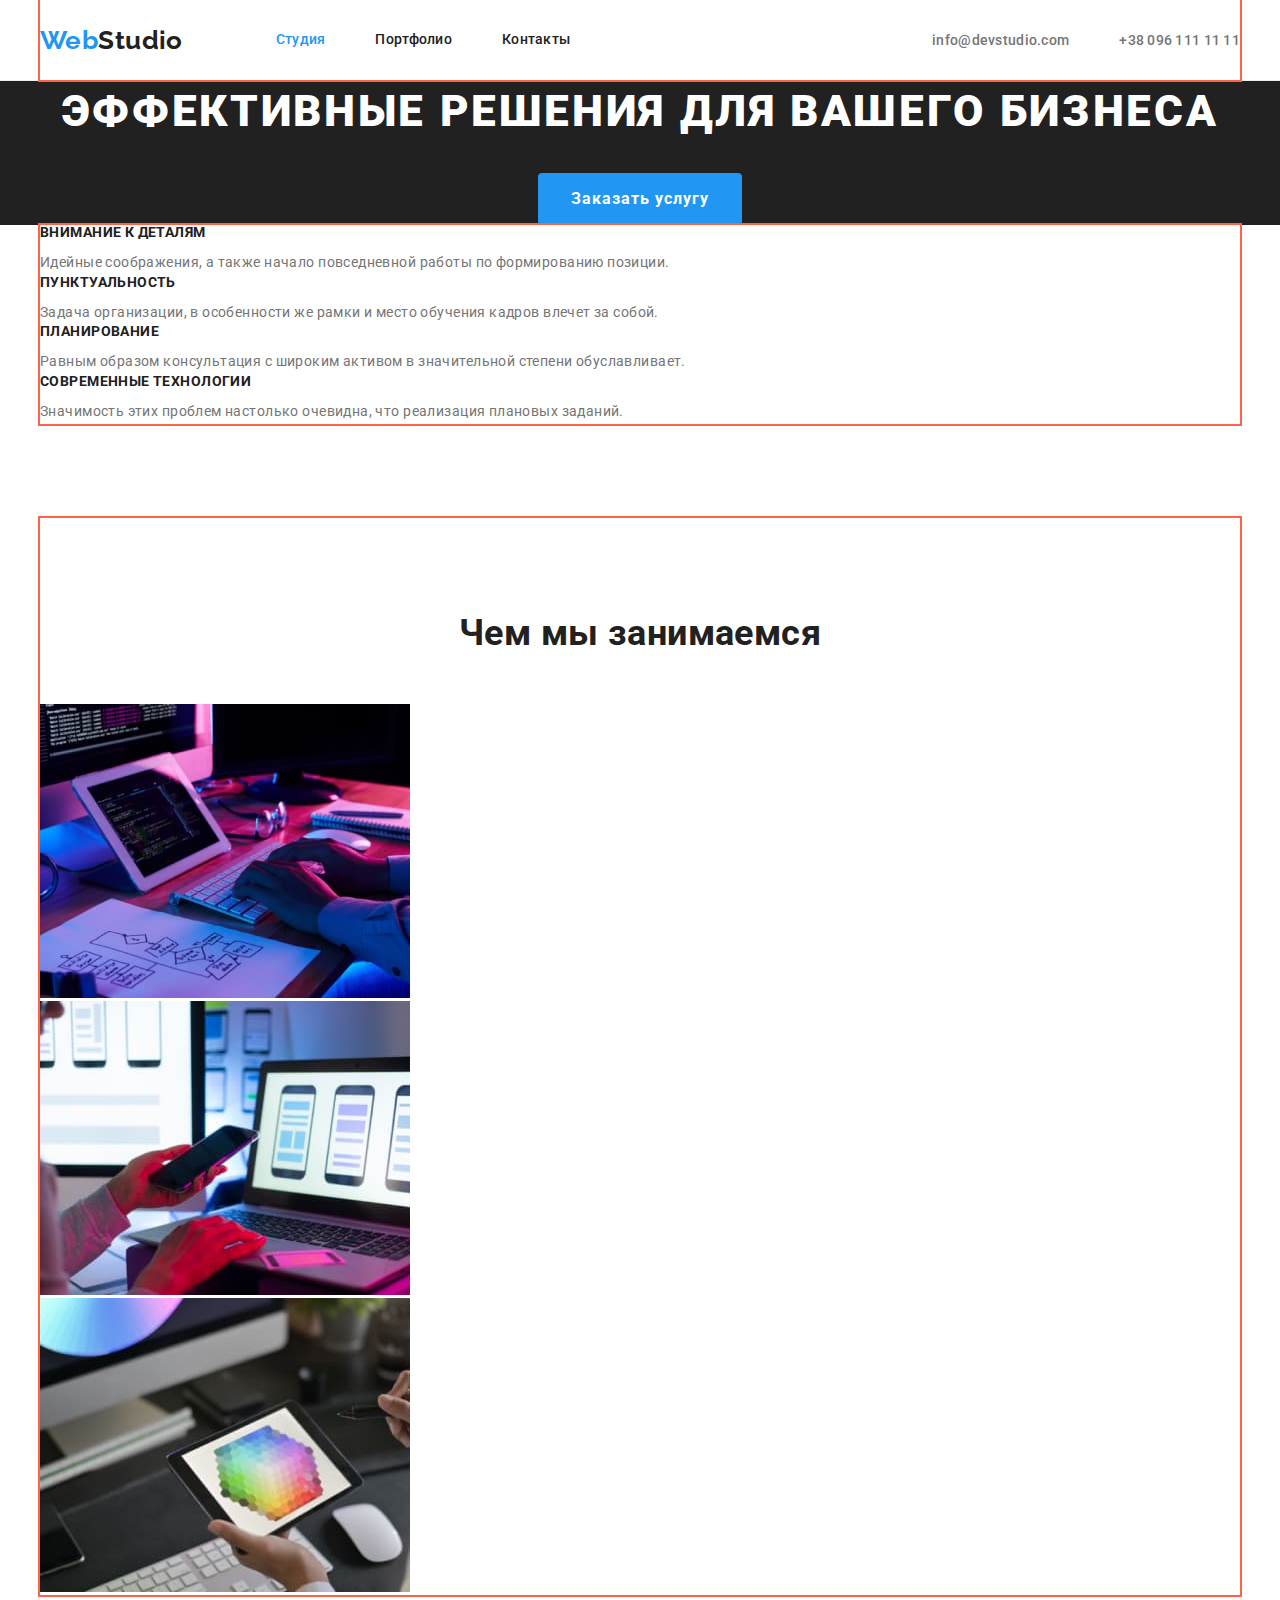
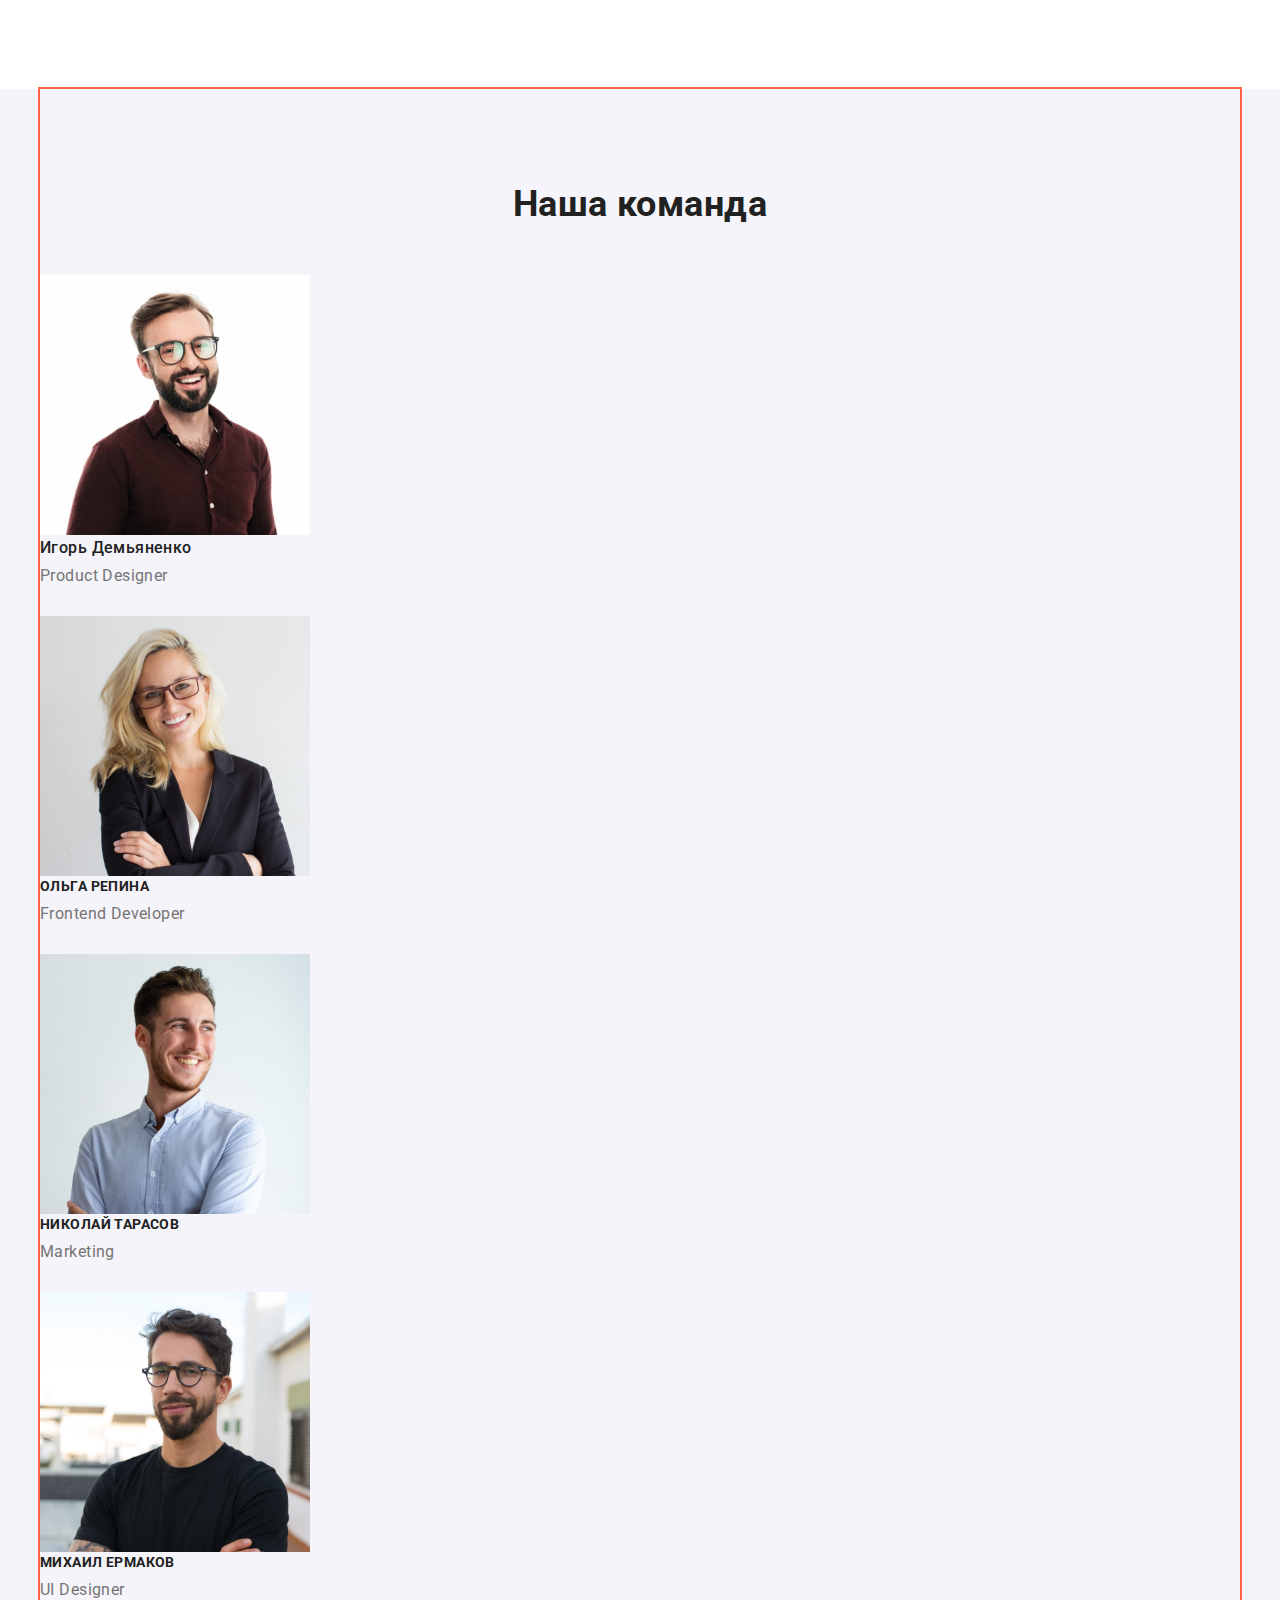
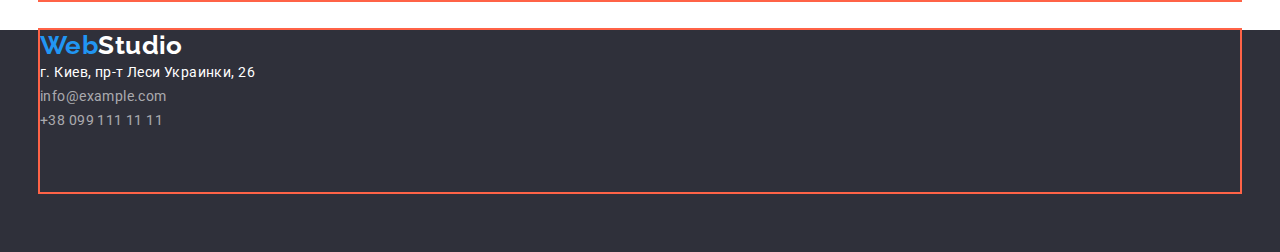
==== index.html @ ec19d3bb "доработка хедера" ====
<!DOCTYPE html>
<html lang="ru">
  <head>
    <meta charset="UTF-8" />
    <meta http-equiv="X-UA-Compatible" content="IE=edge" />
    <meta name="viewport" content="width=device-width, initial-scale=1.0" />
    <title>WebStudio</title>
    <link
      href="https://fonts.googleapis.com/css2?family=Raleway:wght@700&family=Roboto:wght@400;500;700;900&display=swap"
      rel="stylesheet"
    />
    <link
      rel="stylesheet"
      href="https://cdnjs.cloudflare.com/ajax/libs/modern-normalize/1.1.0/modern-normalize.min.css"
    />
    <link rel="stylesheet" href="./css/styless.css" />
  </head>
  <body>
    <header class="page-header">
      <div class="container main-nav">
        <nav>
          <a href="./index.html" class="logo link">Web<span class="logo-black">Studio</span> </a>
          <ul class="site-nav list">
            <li class="item"><a href="./index.html" class="link current">Студия</a></li>
            <li class="item"><a href="./portfolio.html" class="link">Портфолио</a></li>
            <li class="item"><a href="" class="link">Контакты</a></li>
          </ul>
        </nav>
        <ul class="auth-nav list main-address">
          <li class="item">
            <a href="mailto:https://info@devstudio.com" class="link">info@devstudio.com</a>
          </li>
          <li class="item"><a href="tel:+380961111111" class="link">+38 096 111 11 11</a></li>
        </ul>
      </div>
    </header>
    <main>
      <section class="section-hero">
        <h1 class="hero">Эффективные решения для вашего бизнеса</h1>
        <button type="button" class="button prymery">Заказать услугу</button>
      </section>
      <section class="section">
        <h2 class="section-tittlen">Наши преимущества</h2>
        <div class="container">
          <ul class="feature list">
            <li>
              <h3 class="tittle">Внимание к деталям</h3>
              <p class="text">
                Идейные соображения, а также начало повседневной работы по формированию позиции.
              </p>
            </li>
            <li>
              <h3 class="tittle">Пунктуальность</h3>
              <p class="text">
                Задача организации, в особенности же рамки и место обучения кадров влечет за собой.
              </p>
            </li>
            <li>
              <h3 class="tittle">Планирование</h3>
              <p class="text">
                Равным образом консультация с широким активом в значительной степени обуславливает.
              </p>
            </li>
            <li>
              <h3 class="tittle">Современные технологии</h3>
              <p class="text">
                Значимость этих проблем настолько очевидна, что реализация плановых заданий.
              </p>
            </li>
          </ul>
        </div>
      </section>
      <section class="section">
        <div class="container">
          <h2 class="section-tittle">Чем мы занимаемся</h2>

          <ul class="list">
            <li>
              <img src="./images/logo1.jpg" alt="разметка веб-страници" width="370" />
            </li>
            <li><img src="./images/logo2.jpg" alt="стилизация" width="370" /></li>
            <li><img src="./images/logo3.jpg" alt="дизайн" width="370" /></li>
          </ul>
        </div>
      </section>
      <section class="section-comand">
        <div class="container">
          <h2 class="section-tittle">Наша команда</h2>
          <ul class="feature list">
            <li>
              <img
                src="./images/prdes.jpg"
                alt="улыбающийся бородатый мужчина в очках"
                width="270"
              />
              <h3 class="tittle-command">Игорь Демьяненко</h3>
              <p class="text-studio">Product Designer</p>
            </li>
            <li>
              <img src="./images/frdev.jpg" alt="улыбающаяся девушка в очках" width="270" />
              <h3 class="tittle">Ольга Репина</h3>
              <p class="text-studio">Frontend Developer</p>
            </li>
            <li>
              <img src="./images/marc.jpg" alt="улыбающийся парень" width="270" />
              <h3 class="tittle">Николай Тарасов</h3>
              <p class="text-studio">Marketing</p>
            </li>
            <li>
              <img src="./images/ui.jpg" alt="улыбающийся парень в очках" width="270" />
              <h3 class="tittle">Михаил Ермаков</h3>
              <p class="text-studio">UI Designer</p>
            </li>
          </ul>
        </div>
      </section>
    </main>
    <footer class="footer">
      <div class="container">
        <a href="./index.html" class="logo link">Web<span class="logo-white">Studio</span> </a>
        <address>
          <ul class="footer list">
            <li class="address">г. Киев, пр-т Леси Украинки, 26</li>
            <li><a href="mailto:info@example.com" class="address-link">info@example.com</a></li>
            <li><a href="tel:+380961111111" class="address-link">+38 099 111 11 11</a></li>
          </ul>
        </address>
      </div>
    </footer>
  </body>
</html>
---- css/styless.css ----
:root {
  --prymery-text-color: #212121;
  --tittle-text-color: #757575;
  --accent-color: rgba(33, 150, 243, 1);
  --prymery-bgc: #ffffff;
  --accent-footer-bgc: #2f303a;
  --logo-color: #2196f3;
  --white-color: #ffffff;
  --black-color: #212121;
  --button-bgc: #f5f4fa;
  --footer-address-color: rgba(255, 255, 255, 0.6);
  --page-header-border-color: rgba(236, 236, 236, 1);
}

body {
  background-color: var(--prymery-bgc);
  color: var(--tittle-text-color);

  font-family: Roboto, sans-serif;
  letter-spacing: 0.03em;
  font-size: 14px;
}

/* СПИСКИ */
.list {
  padding: 0;
  margin: 0;
  list-style: none;
}

/* heder */

.page-header {
border-bottom-width: 1px;
border-bottom-style: solid;
border-bottom-color: var(--page-header-border-color);
}

.main-nav,
nav,
.main-address {
  display: flex;
  align-items: center;
}

/* LOGO */

.logo {
  color: var(--logo-color);

  font-family: Raleway, sans-serif;
  font-weight: 700;
  font-size: 26px;
  line-height: 1.19;
}
.logo.link:hover .link {
  text-decoration: none;
}



.logo-white {
  color: var(--white-color);
}
.logo-black {
  color: var(--black-color);
}


/* SITE-NAV */

.site-nav {
  display: flex;
  margin-left: 93px;
}

.site-nav .item:not(:last-child){
  margin-right: 50px;
}

.site-nav .link {
  display: block;
  padding-top: 32px;
  padding-bottom: 32px;

  color: var(--prymery-text-color);

  font-weight: 500;
  line-height: 1.14;
  letter-spacing: 0.02em;
}
.site-nav .link:hover,
.site-nav .link:focus {
  color: var(--accent-color);
}
.site-nav .link.current {
  color: var(--accent-color);
}
/* AUTH-NAV */

.auth-nav {
  display: flex;
  margin-left: auto;
}

.auth-nav .item + .item {
  margin-left: 50px;
}

.auth-nav .link {
  display: block;
  padding-top: 32px;
  padding-bottom: 32px;
  color: var(--tittle-text-color);

  font-weight: 500;
  font-style: normal;
  line-height: 16px;
  letter-spacing: 0.02em;
}
.auth-nav .link:hover,
.auth-nav .link:focus {
  color: var(--accent-color);
}

.container {
  margin-left: auto;
  margin-right: auto;
  width: 1200px;
outline: 2px solid tomato;
}

.link {

  text-decoration: none;
  font-style: normal;
}
/* SECTION-HERO*/

.section-hero {
  background-color: var(--black-color);
  text-align: center;
}
.hero {
    margin-top: 0;
    margin-bottom: 30px;
  color: var(--white-color);

  font-weight: 900;
  font-size: 44px;
  line-height: 1.4;
  letter-spacing: 0.06em;
  text-transform: uppercase;
}
/* SECTION*/

.section {
  padding-bottom: 94px;
  padding-bottom: 94px;
}

.section-tittle {
  margin-top: 0;
  margin-bottom: 50px;
  padding-top: 94px;

  color: var(--prymery-text-color);

  font-weight: 700;
  font-size: 36px;
  line-height: 1.17;
  text-align: center;
}
.section-tittlen {
  display: none;
}

.section-comand {
background: #F5F4FA;
}


.feature .tittle {
  color: var(--prymery-text-color);
}
.tittle {
  margin-top: 0;
  margin-bottom: 10px;

  font-weight: 700;
  font-size: 14px;
  line-height: 1.14;
  text-transform: uppercase;
}

.tittle-command {
  margin-top: 0;
  margin-bottom: 10px;

  color: var(--prymery-text-color);

  font-weight: 500;
  font-size: 16px;
  line-height: 1.18;
}
.tittle-portfol {
  margin-top: 0;
  margin-bottom: 4px;

  color: var(--prymery-text-color);

  font-weight: 700;
  font-size: 18px;
  line-height: 2;
  letter-spacing: 0.06em; 
}

.text {
  margin-top: 0;
  margin-bottom: 0;

  line-height: 1.7;
}

.text-studio {
  margin-top: 0;
  margin-bottom: 30px;

  color: var(--tittle-text-color);
  font-size: 16px;
  line-height: 1.18;
}

.text-portfol {
  margin-top: 0;
  margin-bottom: 20px;

  color: var(--tittle-text-color);

  font-weight: 400;
  font-size: 16px;
  line-height: 1.9;
}

/* ФУТЕР */

.footer {
  padding-top: 0px;
  padding-bottom: 60px;

  background-color: var(--accent-footer-bgc);
}


.address {
  color: var(--white-color);

  line-height: 1.7;
  letter-spacing: 0.03em;
  font-style: normal;
}
.address-link {
  color: rgba(255, 255, 255, 0.6);

  font-style: normal;
  font-size: 14px;
  line-height: 1.7;
  letter-spacing: 0.03em;
}

a {
  text-decoration: none;
}

.list .link:hover,
.list .link:focus {
  color: var(--accent-color);
}

/* Button */

.button {
  display: inline-block;
  border: 1px solid transparent;
  border-radius: 4px;

  color: var(--black-color);
  background-color: var(--button-bgc);

  cursor: pointer;

  font-family: inherit;
}

.button.prymery {
  padding: 10px 32px;
  min-width: 200px;

  color: var(--white-color);
  background-color: var(--accent-color);

  font-weight: 700;
  font-size: 16px;
  line-height: 1.9;
  letter-spacing: 0.06em;
  text-align: center;
}

.button.secondary {
  padding: 6px 22px;

  font-weight: 500;
  font-size: 16px;
  line-height: 1.6;
  text-align: center;
}

.button.secondary:hover,
.button.secondary:focus {
  color: var(--white-color);
  background-color: var(--accent-color);
}

.button.secondary.one {
  min-width: 73px;
  
}
.button.secondary.two {
  min-width: 128px;
}
.button.secondary.three {
  min-width: 145px;
}
.button.secondary.four {
  min-width: 103px;
}
.button.secondary.five {
  min-width: 130px;
}
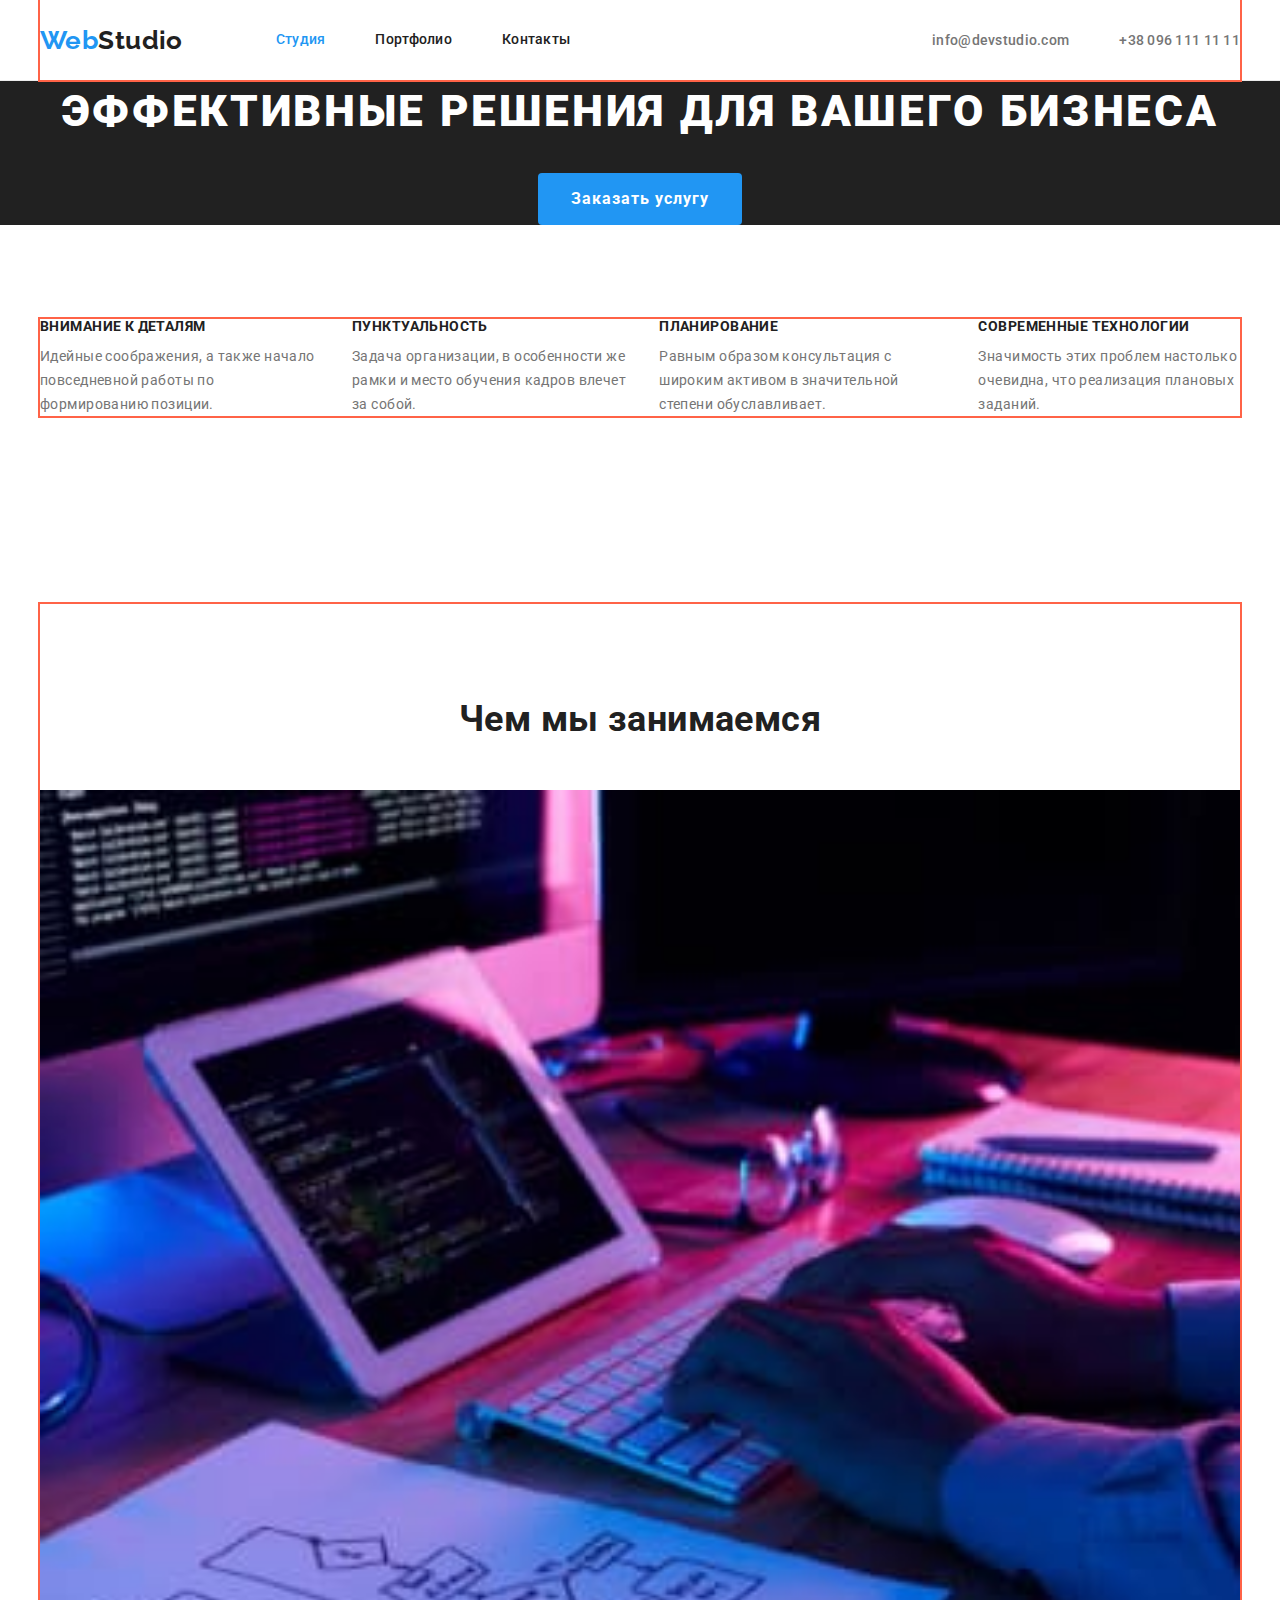
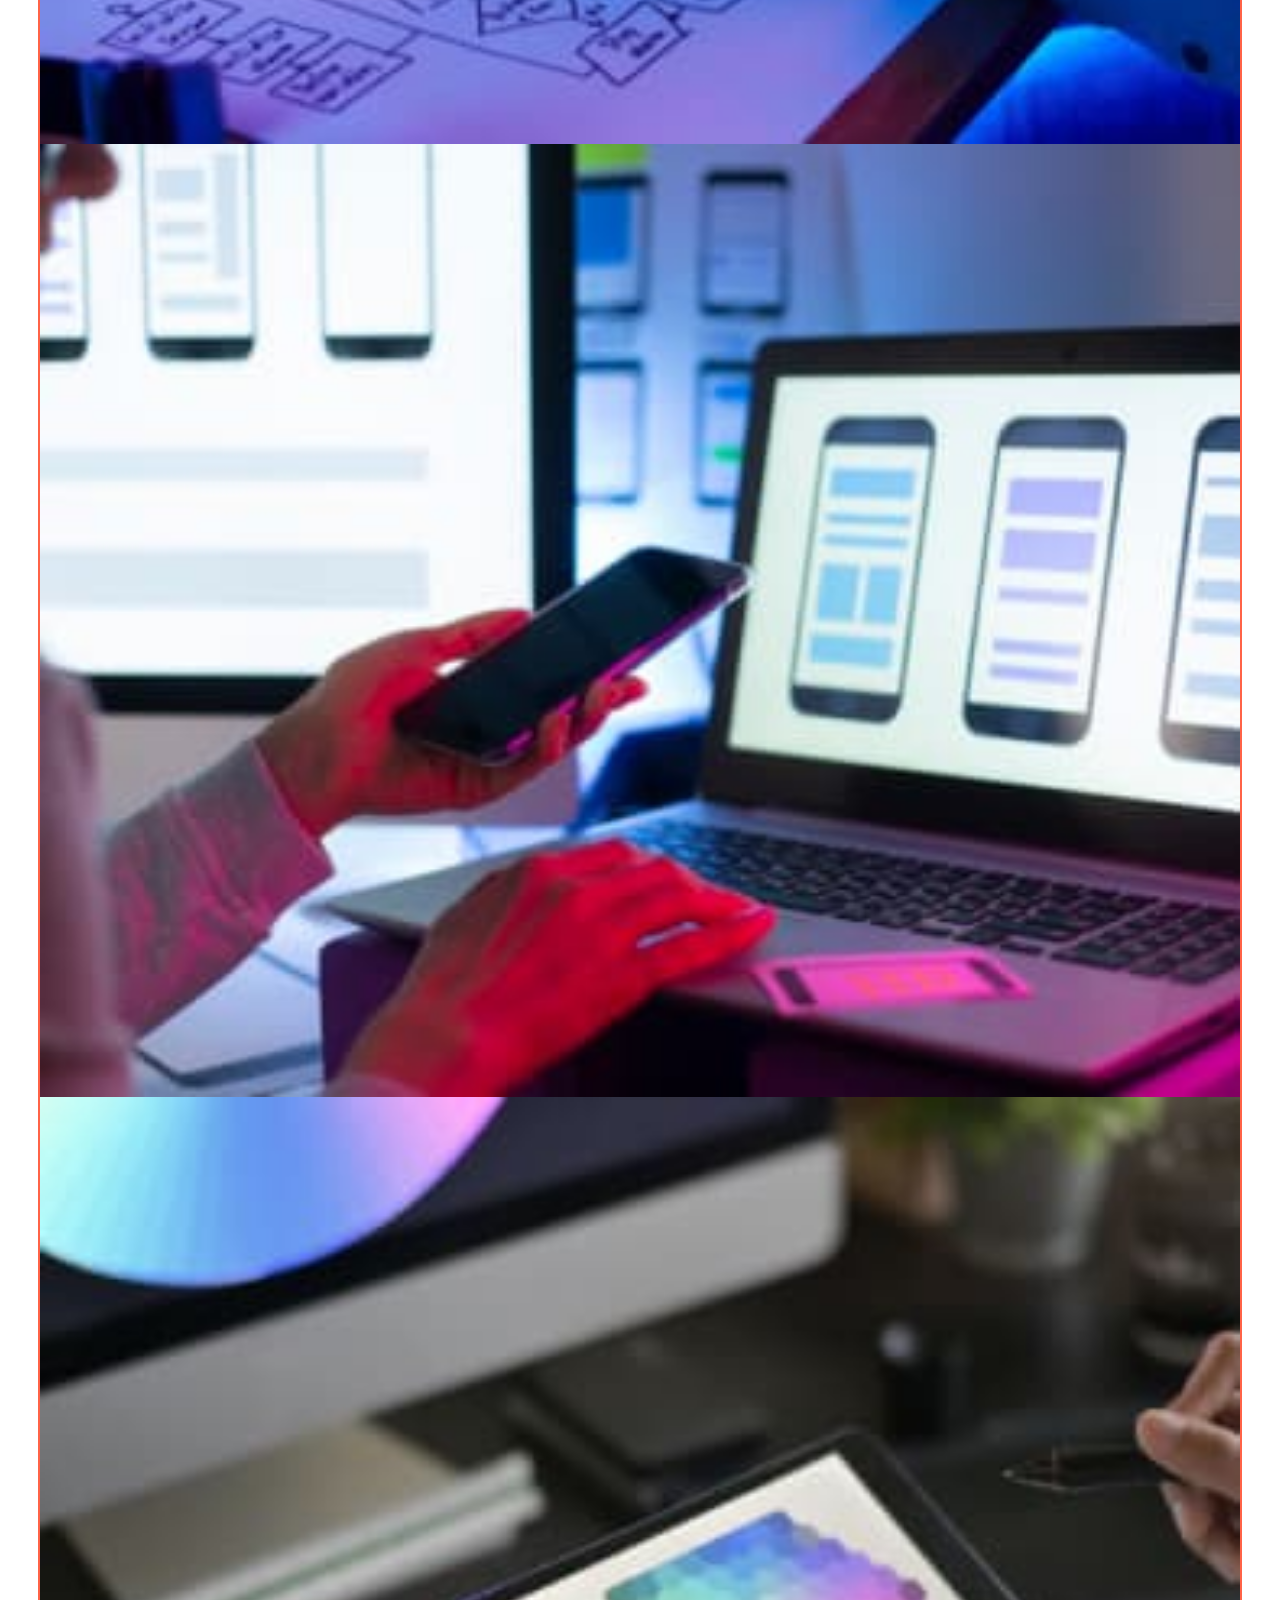
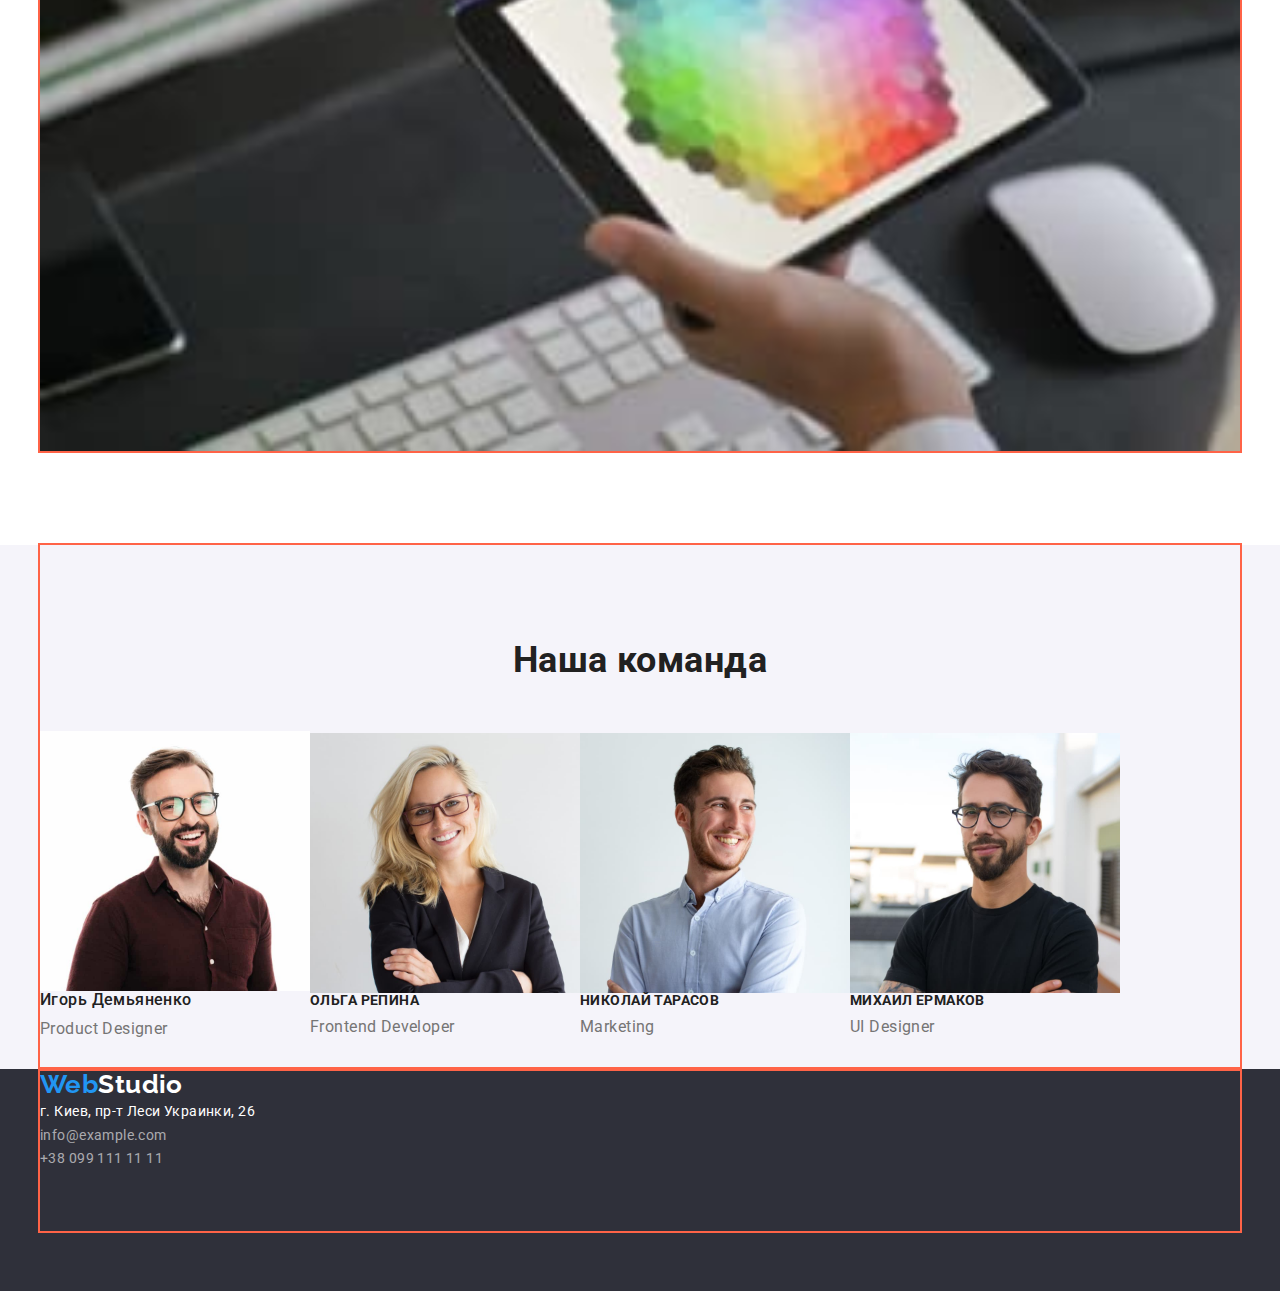
==== commit df9cacd9: "начинает добавлять сетку элементов на флексбоксах" ====
--- a/index.html
+++ b/index.html
@@ -43,25 +43,25 @@
         <h2 class="section-tittlen">Наши преимущества</h2>
         <div class="container">
           <ul class="feature list">
-            <li>
+            <li class="item">
               <h3 class="tittle">Внимание к деталям</h3>
               <p class="text">
                 Идейные соображения, а также начало повседневной работы по формированию позиции.
               </p>
             </li>
-            <li>
+            <li class="item">
               <h3 class="tittle">Пунктуальность</h3>
               <p class="text">
                 Задача организации, в особенности же рамки и место обучения кадров влечет за собой.
               </p>
             </li>
-            <li>
+            <li class="item">
               <h3 class="tittle">Планирование</h3>
               <p class="text">
                 Равным образом консультация с широким активом в значительной степени обуславливает.
               </p>
             </li>
-            <li>
+            <li class="item">
               <h3 class="tittle">Современные технологии</h3>
               <p class="text">
                 Значимость этих проблем настолько очевидна, что реализация плановых заданий.
--- a/css/styless.css
+++ b/css/styless.css
@@ -10,6 +10,7 @@
   --button-bgc: #f5f4fa;
   --footer-address-color: rgba(255, 255, 255, 0.6);
   --page-header-border-color: rgba(236, 236, 236, 1);
+  --examples-item-gap: 30px;
 }
 
 body {
@@ -74,7 +75,7 @@
   margin-left: 93px;
 }
 
-.site-nav .item:not(:last-child){
+.site-nav > .item:not(:last-child){
   margin-right: 50px;
 }
 
@@ -123,6 +124,8 @@
   color: var(--accent-color);
 }
 
+/* CONTAINER */
+
 .container {
   margin-left: auto;
   margin-right: auto;
@@ -156,7 +159,7 @@
 
 .section {
   padding-bottom: 94px;
-  padding-bottom: 94px;
+  padding-top: 94px;
 }
 
 .section-tittle {
@@ -174,7 +177,13 @@
 .section-tittlen {
   display: none;
 }
-
+.feature {
+  display: flex;
+  align-items: center;
+}
+.feature .item + .item {
+margin-left: 30px;
+}
 .section-comand {
 background: #F5F4FA;
 }
@@ -240,6 +249,40 @@
   font-weight: 400;
   font-size: 16px;
   line-height: 1.9;
+}
+.portfol {
+  display: flex;
+  align-items: center;
+  justify-content: center;
+  margin-left: auto;
+  margin-right: auto;
+  margin-bottom: 50px;
+  background-color: tomato;
+}
+.portfol .button + .button {
+  margin-left: 8px;
+}
+
+/* examples portfolio */
+
+.examples {
+  display: flex;
+  flex-wrap: wrap;
+  margin-left: calc(-1 * var(--examples-item-gap));
+  margin-top: calc(-1 * var(--examples-item-gap));
+}
+.examples > .items {
+  flex-basis: calc(100% / 3 - var(--examples-item-gap));
+  width: 370px;
+  margin-top: var(--examples-item-gap);
+  margin-left: var(--examples-item-gap);
+  outline: 1px solid tomato ;
+}
+
+img {
+  display: block;
+  min-width: 100%;
+  height: auto;
 }
 
 /* ФУТЕР */
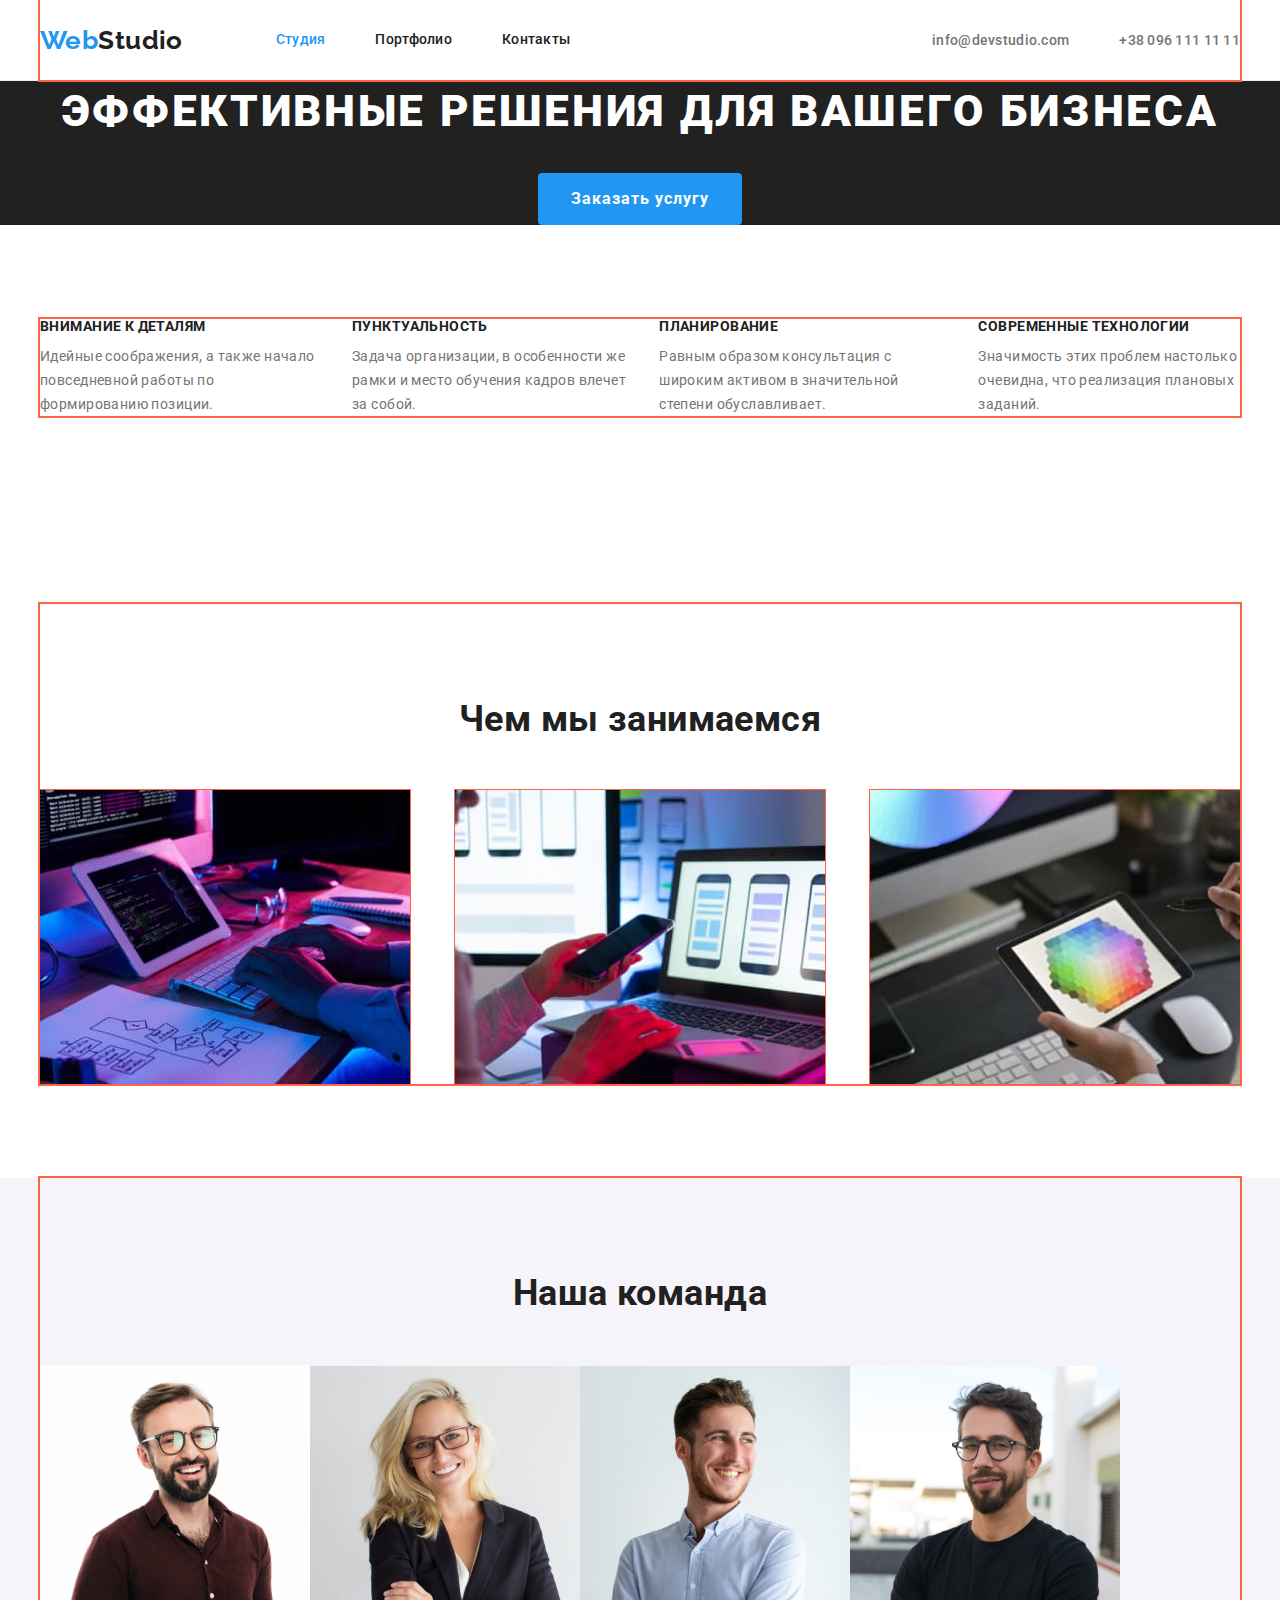
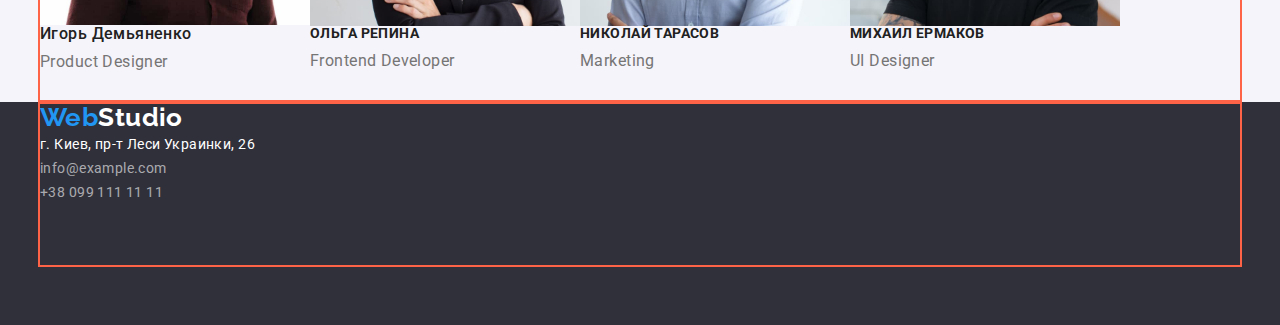
==== commit 0a040ff6: "добавляет сетку карточек на портфолио и секцию картинок на студио" ====
--- a/index.html
+++ b/index.html
@@ -74,12 +74,12 @@
         <div class="container">
           <h2 class="section-tittle">Чем мы занимаемся</h2>
 
-          <ul class="list">
-            <li>
+          <ul class="studio list">
+            <li class="items">
               <img src="./images/logo1.jpg" alt="разметка веб-страници" width="370" />
             </li>
-            <li><img src="./images/logo2.jpg" alt="стилизация" width="370" /></li>
-            <li><img src="./images/logo3.jpg" alt="дизайн" width="370" /></li>
+            <li class="items"><img src="./images/logo2.jpg" alt="стилизация" width="370" /></li>
+            <li class="items"><img src="./images/logo3.jpg" alt="дизайн" width="370" /></li>
           </ul>
         </div>
       </section>
--- a/css/styless.css
+++ b/css/styless.css
@@ -10,7 +10,8 @@
   --button-bgc: #f5f4fa;
   --footer-address-color: rgba(255, 255, 255, 0.6);
   --page-header-border-color: rgba(236, 236, 236, 1);
-  --examples-item-gap: 30px;
+  --examples-items-gap: 30px;
+  --border-card-content: rgba(238, 238, 238, 1);
 }
 
 body {
@@ -202,6 +203,22 @@
   text-transform: uppercase;
 }
 
+.studio {
+  display: flex;
+ flex-wrap: wrap;
+ justify-content: space-between;
+}
+.studio > .items {
+  flex-basis: calc(100% / 3 - var(--examples-items-gap));
+ 
+  
+  width: 370px;
+  outline: 1px solid tomato;
+}
+.studio > .items + .items {
+  margin-left: var(--examples-items-gap);
+}
+
 .tittle-command {
   margin-top: 0;
   margin-bottom: 10px;
@@ -242,7 +259,6 @@
 
 .text-portfol {
   margin-top: 0;
-  margin-bottom: 20px;
 
   color: var(--tittle-text-color);
 
@@ -257,7 +273,7 @@
   margin-left: auto;
   margin-right: auto;
   margin-bottom: 50px;
-  background-color: tomato;
+  
 }
 .portfol .button + .button {
   margin-left: 8px;
@@ -268,16 +284,25 @@
 .examples {
   display: flex;
   flex-wrap: wrap;
-  margin-left: calc(-1 * var(--examples-item-gap));
-  margin-top: calc(-1 * var(--examples-item-gap));
+  margin-left: calc(-1 * var(--examples-items-gap));
+  margin-top: calc(-1 * var(--examples-items-gap));
 }
 .examples > .items {
-  flex-basis: calc(100% / 3 - var(--examples-item-gap));
+  flex-basis: calc(100% / 3 - var(--examples-items-gap));
   width: 370px;
-  margin-top: var(--examples-item-gap);
-  margin-left: var(--examples-item-gap);
-  outline: 1px solid tomato ;
-}
+  margin-top: var(--examples-items-gap);
+  margin-left: var(--examples-items-gap);
+  
+}
+
+.card-content {
+  padding-top: 20px;
+  padding-bottom: 20px;
+  padding-left: 24px;
+  padding-right: 24px;
+border: 1px solid var(--border-card-content);
+}
+
 
 img {
   display: block;
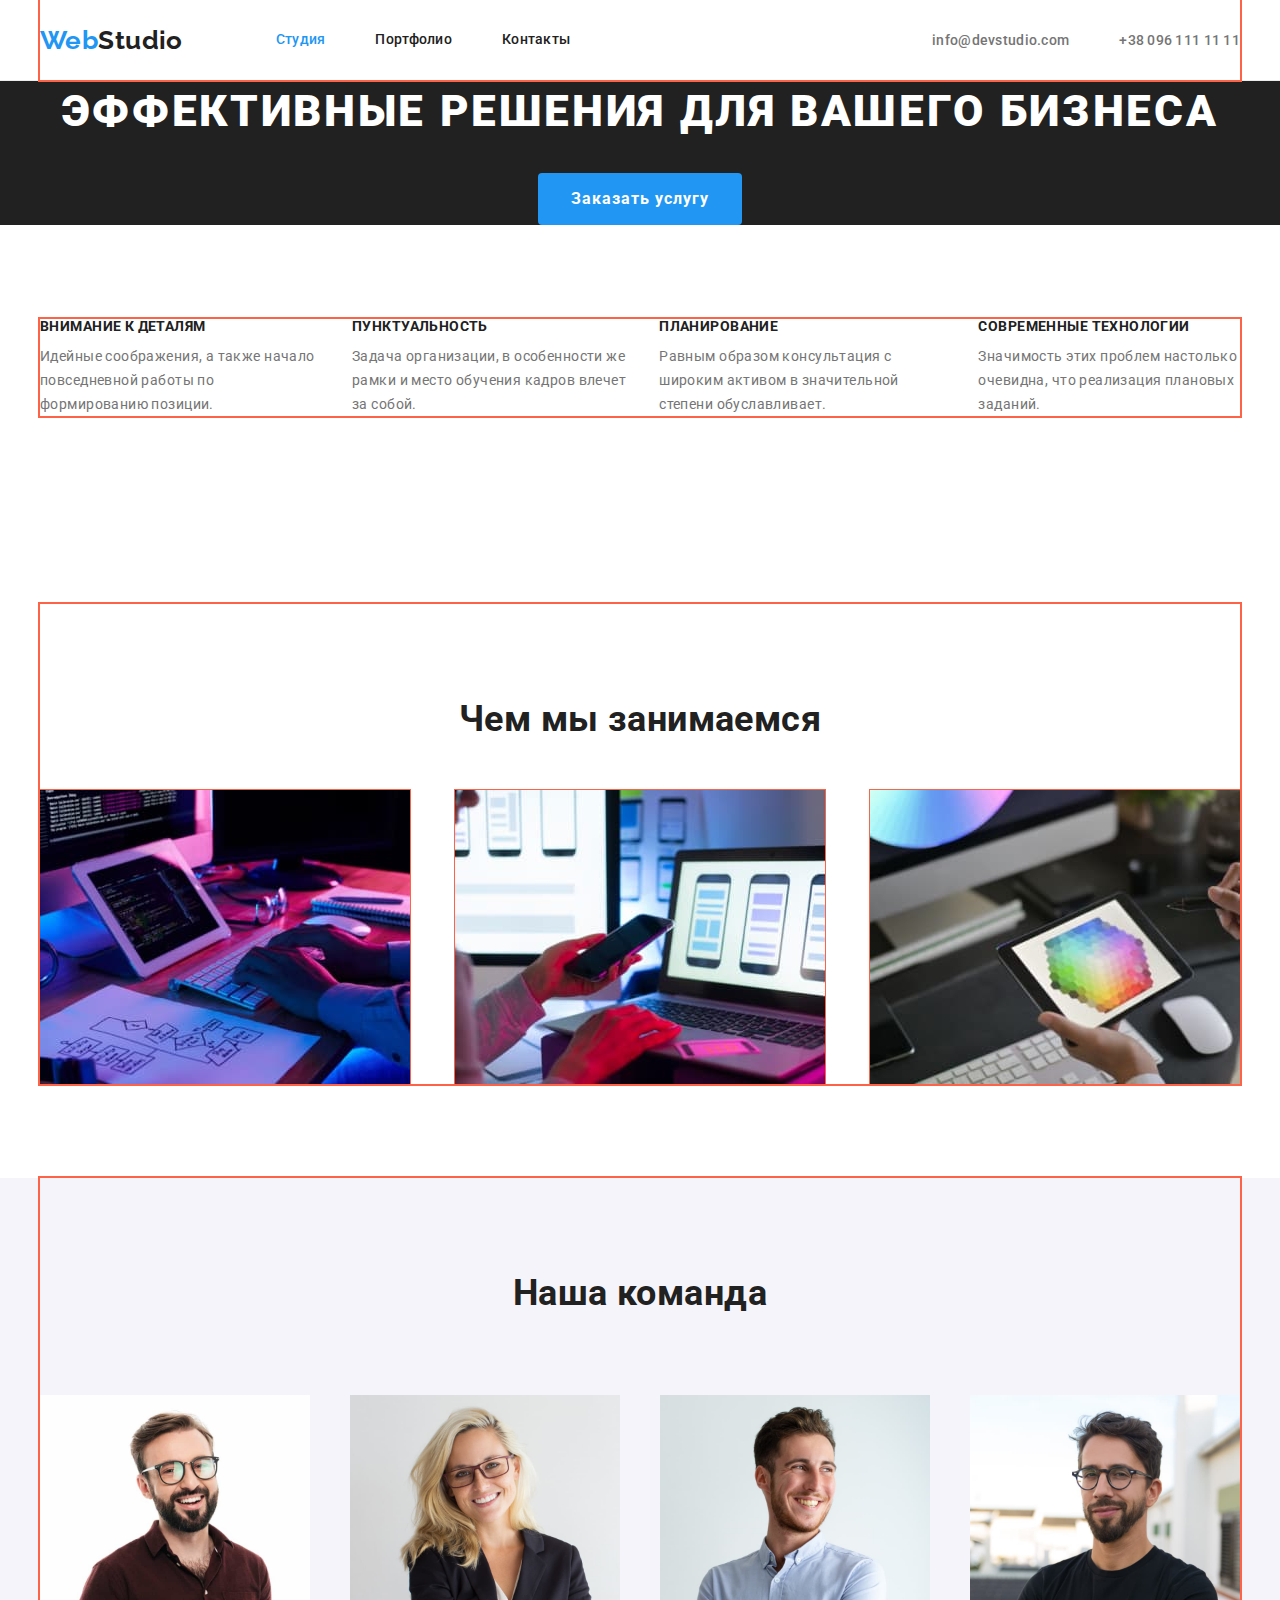
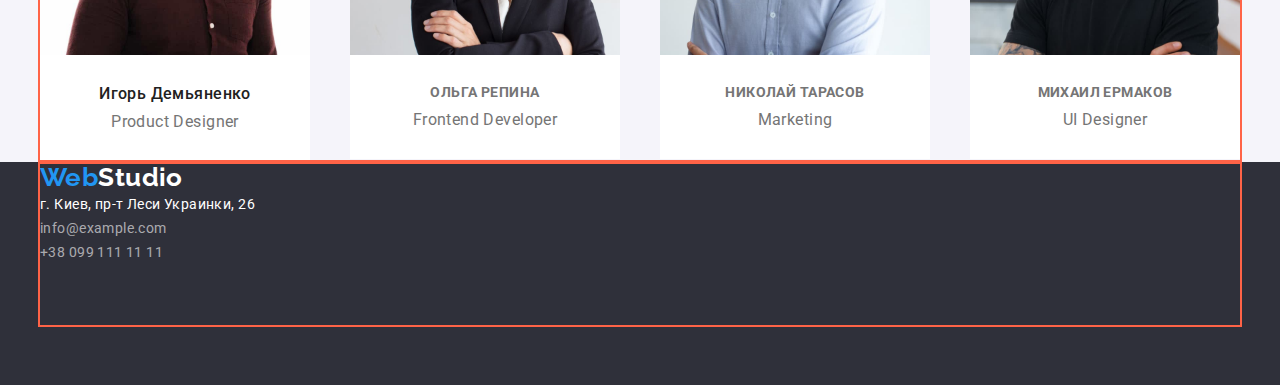
==== commit 7e15d253: "дорабатывает сетку элементов в студии и портфолио" ====
--- a/index.html
+++ b/index.html
@@ -86,30 +86,39 @@
       <section class="section-comand">
         <div class="container">
           <h2 class="section-tittle">Наша команда</h2>
-          <ul class="feature list">
-            <li>
+
+          <ul class="cards list">
+            <li class="command">
               <img
                 src="./images/prdes.jpg"
                 alt="улыбающийся бородатый мужчина в очках"
                 width="270"
               />
-              <h3 class="tittle-command">Игорь Демьяненко</h3>
-              <p class="text-studio">Product Designer</p>
+              <div class="card-contents">
+                <h3 class="tittle-command">Игорь Демьяненко</h3>
+                <p class="text-studio">Product Designer</p>
+              </div>
             </li>
-            <li>
+            <li class="command">
               <img src="./images/frdev.jpg" alt="улыбающаяся девушка в очках" width="270" />
-              <h3 class="tittle">Ольга Репина</h3>
-              <p class="text-studio">Frontend Developer</p>
+              <div class="card-contents">
+                <h3 class="tittle">Ольга Репина</h3>
+                <p class="text-studio">Frontend Developer</p>
+              </div>
             </li>
-            <li>
+            <li class="command">
               <img src="./images/marc.jpg" alt="улыбающийся парень" width="270" />
-              <h3 class="tittle">Николай Тарасов</h3>
-              <p class="text-studio">Marketing</p>
+              <div class="card-contents">
+                <h3 class="tittle">Николай Тарасов</h3>
+                <p class="text-studio">Marketing</p>
+              </div>
             </li>
-            <li>
+            <li class="command">
               <img src="./images/ui.jpg" alt="улыбающийся парень в очках" width="270" />
-              <h3 class="tittle">Михаил Ермаков</h3>
-              <p class="text-studio">UI Designer</p>
+              <div class="card-contents">
+                <h3 class="tittle">Михаил Ермаков</h3>
+                <p class="text-studio">UI Designer</p>
+              </div>
             </li>
           </ul>
         </div>
--- a/css/styless.css
+++ b/css/styless.css
@@ -162,6 +162,7 @@
   padding-bottom: 94px;
   padding-top: 94px;
 }
+/* секция НАШИ ПРЕИМУЩЕСТВА */
 
 .section-tittle {
   margin-top: 0;
@@ -175,9 +176,15 @@
   line-height: 1.17;
   text-align: center;
 }
+
+/* СКРЫТИЕ h2 (СТУДИЯ) И h1 (ПОРТФОЛИО)*/
+
 .section-tittlen {
   display: none;
 }
+
+/* СПИСОК ПРЕИМУЩЕСТВ (СЕТКА ФЛЕКС) */
+
 .feature {
   display: flex;
   align-items: center;
@@ -188,7 +195,6 @@
 .section-comand {
 background: #F5F4FA;
 }
-
 
 .feature .tittle {
   color: var(--prymery-text-color);
@@ -202,6 +208,13 @@
   line-height: 1.14;
   text-transform: uppercase;
 }
+.text {
+  margin-top: 0;
+  margin-bottom: 0;
+
+  line-height: 1.7;
+}
+/* СПИСОК ЧЕМ МЫ ЗАНИМАЕМСЯ (ФЛЕКС) */
 
 .studio {
   display: flex;
@@ -210,14 +223,15 @@
 }
 .studio > .items {
   flex-basis: calc(100% / 3 - var(--examples-items-gap));
- 
-  
-  width: 370px;
+ width: 370px;
   outline: 1px solid tomato;
 }
+
 .studio > .items + .items {
   margin-left: var(--examples-items-gap);
 }
+
+/* СЕКЦИЯ НАША КОМАНДА */
 
 .tittle-command {
   margin-top: 0;
@@ -229,43 +243,37 @@
   font-size: 16px;
   line-height: 1.18;
 }
-.tittle-portfol {
-  margin-top: 0;
-  margin-bottom: 4px;
-
-  color: var(--prymery-text-color);
-
-  font-weight: 700;
-  font-size: 18px;
-  line-height: 2;
-  letter-spacing: 0.06em; 
-}
-
-.text {
+.text-studio {
   margin-top: 0;
   margin-bottom: 0;
-
-  line-height: 1.7;
-}
-
-.text-studio {
-  margin-top: 0;
-  margin-bottom: 30px;
 
   color: var(--tittle-text-color);
   font-size: 16px;
   line-height: 1.18;
 }
-
-.text-portfol {
-  margin-top: 0;
-
-  color: var(--tittle-text-color);
-
-  font-weight: 400;
-  font-size: 16px;
-  line-height: 1.9;
-}
+.cards {
+  display: flex;
+  flex-wrap: wrap;
+  justify-content: space-between;
+}
+.card-contents {
+  text-align: center;
+  padding-top: 30px;
+  padding-bottom: 30px;
+
+  background-color: var(--white-color);
+}
+.cards>.command {
+  flex-basis: calc(100% / 4 - var(--examples-items-gap));
+  width: 270px;
+  margin-top: var(--examples-items-gap);
+}
+
+.cards>.command+.command {
+  margin-left: 30px;
+}
+
+/* СЕКЦИЯ МЕЙН ПОРТФОЛИО */
 .portfol {
   display: flex;
   align-items: center;
@@ -273,13 +281,32 @@
   margin-left: auto;
   margin-right: auto;
   margin-bottom: 50px;
-  
-}
-.portfol .button + .button {
+}
+.tittle-portfol {
+  margin-top: 0;
+  margin-bottom: 4px;
+
+  color: var(--prymery-text-color);
+
+  font-weight: 700;
+  font-size: 18px;
+  line-height: 2;
+  letter-spacing: 0.06em; 
+}
+.text-portfol {
+  margin-top: 0;
+
+  color: var(--tittle-text-color);
+
+  font-weight: 400;
+  font-size: 16px;
+  line-height: 1.9;
+}
+.portfol .button+.button {
   margin-left: 8px;
 }
 
-/* examples portfolio */
+/* examples portfolio  (СЕТКА ФЛЕКС) */
 
 .examples {
   display: flex;
@@ -294,7 +321,6 @@
   margin-left: var(--examples-items-gap);
   
 }
-
 .card-content {
   padding-top: 20px;
   padding-bottom: 20px;
@@ -303,6 +329,7 @@
 border: 1px solid var(--border-card-content);
 }
 
+/* IMG */
 
 img {
   display: block;
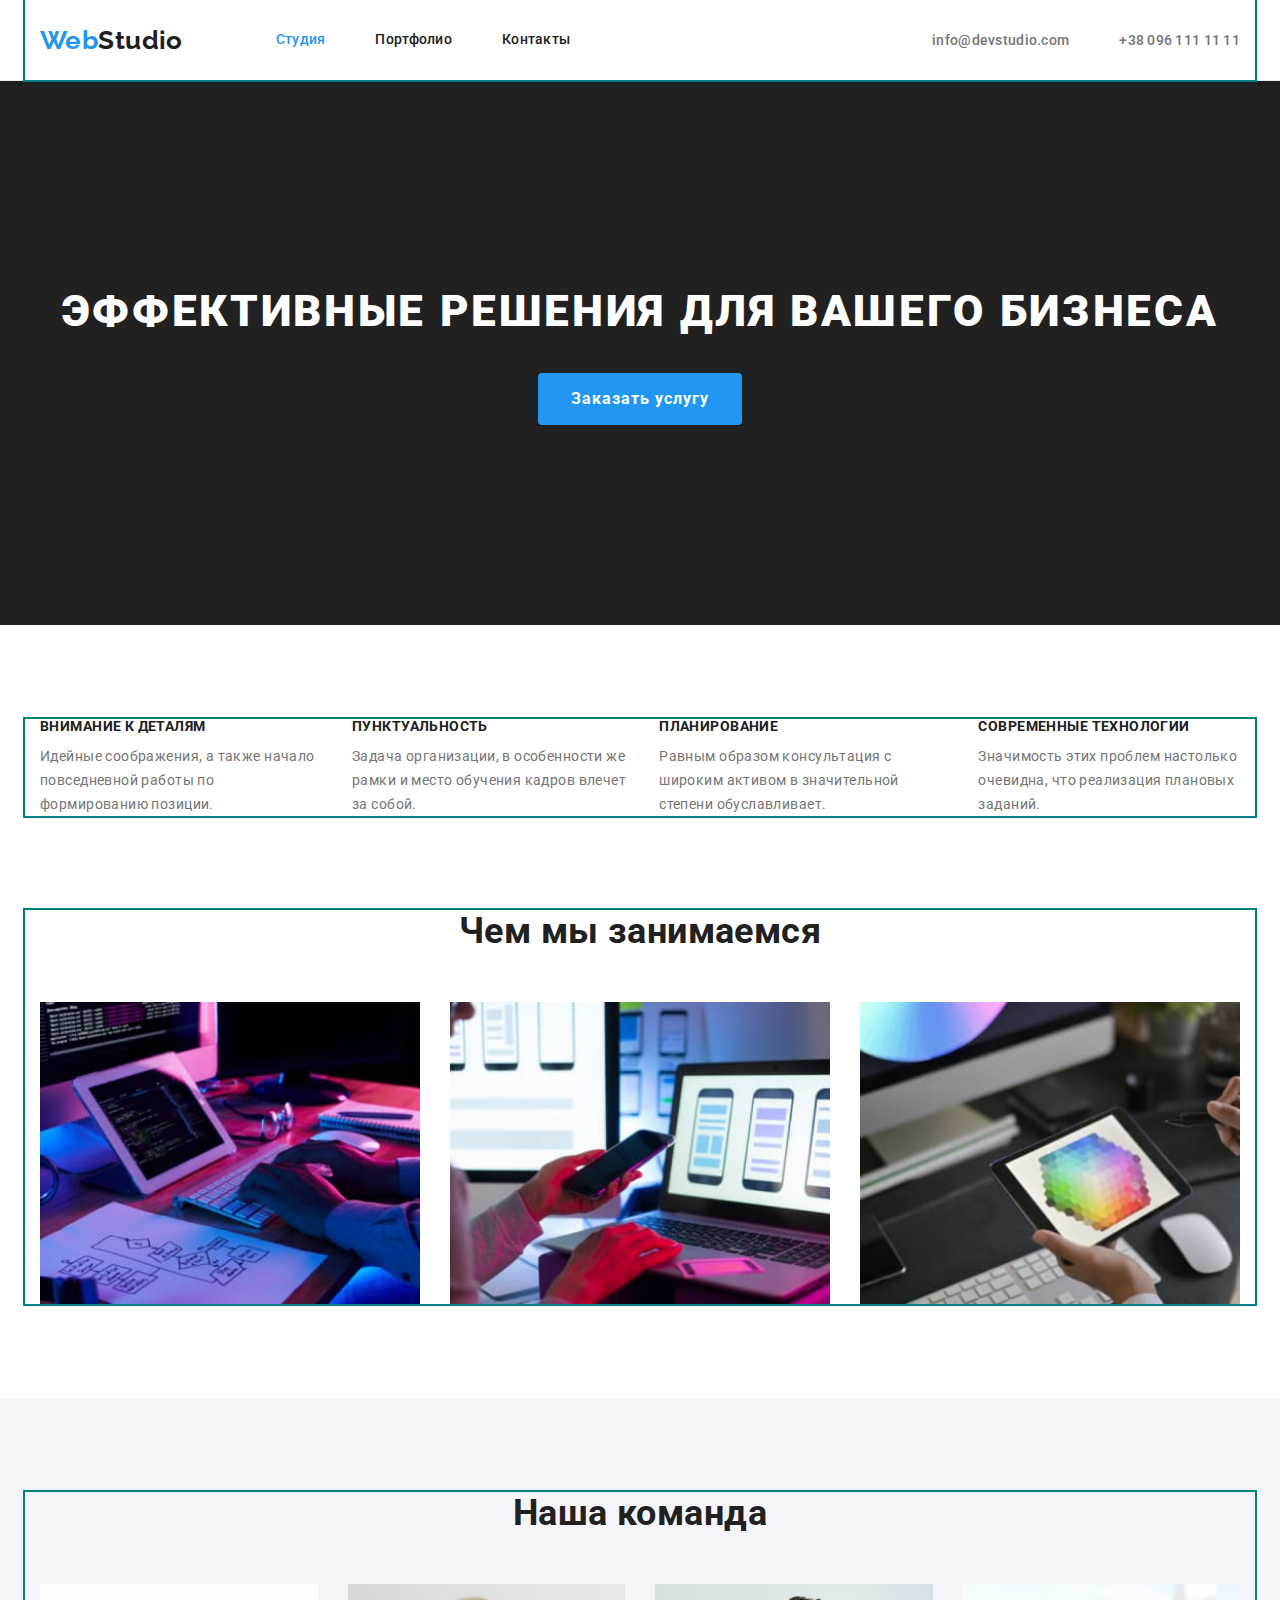
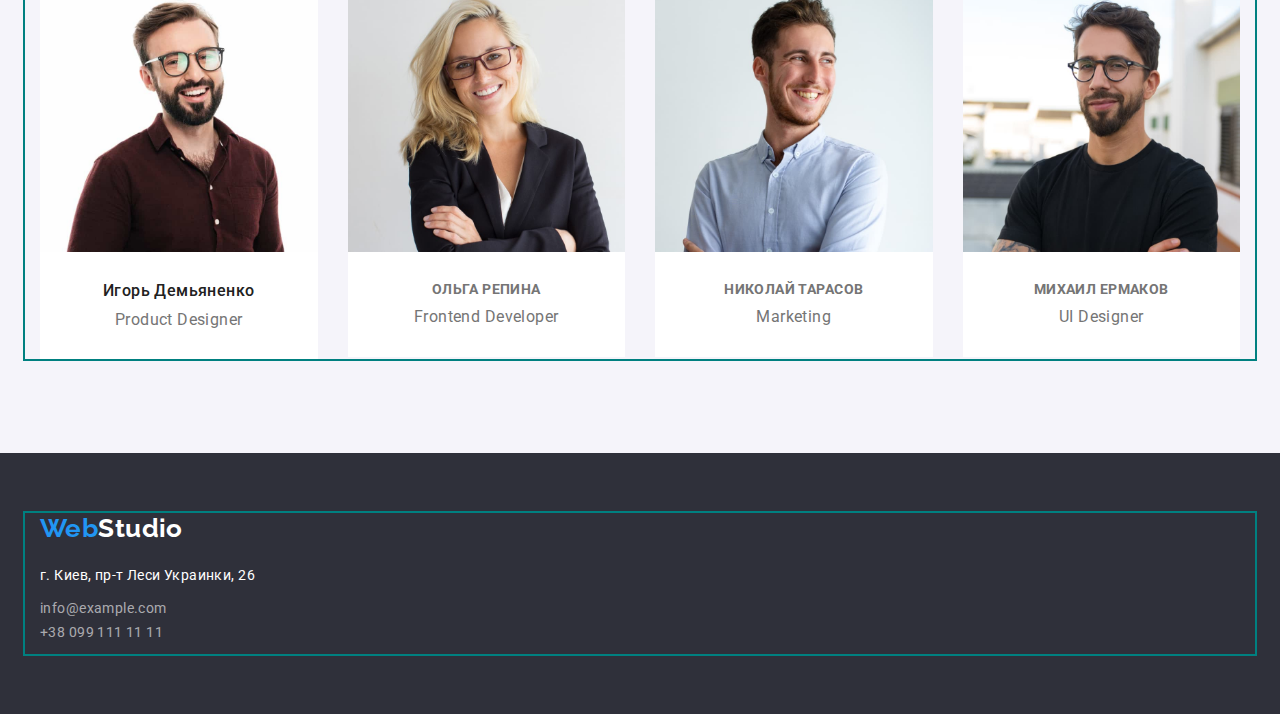
==== commit ee8f0a84: "добавляет в футер марджины и паддинги" ====
--- a/index.html
+++ b/index.html
@@ -73,7 +73,6 @@
       <section class="section">
         <div class="container">
           <h2 class="section-tittle">Чем мы занимаемся</h2>
-
           <ul class="studio list">
             <li class="items">
               <img src="./images/logo1.jpg" alt="разметка веб-страници" width="370" />
@@ -128,7 +127,7 @@
       <div class="container">
         <a href="./index.html" class="logo link">Web<span class="logo-white">Studio</span> </a>
         <address>
-          <ul class="footer list">
+          <ul class="address list">
             <li class="address">г. Киев, пр-т Леси Украинки, 26</li>
             <li><a href="mailto:info@example.com" class="address-link">info@example.com</a></li>
             <li><a href="tel:+380961111111" class="address-link">+38 099 111 11 11</a></li>
--- a/css/styless.css
+++ b/css/styless.css
@@ -58,9 +58,6 @@
 .logo.link:hover .link {
   text-decoration: none;
 }
-
-
-
 .logo-white {
   color: var(--white-color);
 }
@@ -130,24 +127,29 @@
 .container {
   margin-left: auto;
   margin-right: auto;
-  width: 1200px;
-outline: 2px solid tomato;
+  width: 1230px;
+  padding-left: 15px;
+  padding-right: 15px;
+ outline: 2px solid teal;
 }
 
 .link {
-
-  text-decoration: none;
-  font-style: normal;
-}
+text-decoration: none;
+font-style: normal;
+}
+
 /* SECTION-HERO*/
 
 .section-hero {
   background-color: var(--black-color);
   text-align: center;
+  padding-bottom: 200px;
+  padding-top: 200px;
+  margin-bottom: 94px;
 }
 .hero {
-    margin-top: 0;
-    margin-bottom: 30px;
+  margin-top: 0;
+  margin-bottom: 30px;
   color: var(--white-color);
 
   font-weight: 900;
@@ -160,14 +162,15 @@
 
 .section {
   padding-bottom: 94px;
-  padding-top: 94px;
-}
+  /* padding-top: 94px; */
+}
+
 /* секция НАШИ ПРЕИМУЩЕСТВА */
 
 .section-tittle {
   margin-top: 0;
   margin-bottom: 50px;
-  padding-top: 94px;
+  padding-top: 0;
 
   color: var(--prymery-text-color);
 
@@ -192,10 +195,6 @@
 .feature .item + .item {
 margin-left: 30px;
 }
-.section-comand {
-background: #F5F4FA;
-}
-
 .feature .tittle {
   color: var(--prymery-text-color);
 }
@@ -219,19 +218,26 @@
 .studio {
   display: flex;
  flex-wrap: wrap;
- justify-content: space-between;
+ /* justify-content: space-between; */
 }
 .studio > .items {
-  flex-basis: calc(100% / 3 - var(--examples-items-gap));
- width: 370px;
-  outline: 1px solid tomato;
-}
-
-.studio > .items + .items {
-  margin-left: var(--examples-items-gap);
+  width: calc((100% - 60px) / 3);
+  margin-right: 30px;
+ /* width: 370px;
+ margin-right: 30px; */
+}
+
+.studio > .items:nth-child(3n) {
+  margin-right: 0;
 }
 
 /* СЕКЦИЯ НАША КОМАНДА */
+
+.section-comand {
+  background: #F5F4FA;
+  padding-top: 94px;
+  padding-bottom: 94px;
+}
 
 .tittle-command {
   margin-top: 0;
@@ -254,26 +260,31 @@
 .cards {
   display: flex;
   flex-wrap: wrap;
-  justify-content: space-between;
+ /* justify-content: space-between; */
 }
 .card-contents {
   text-align: center;
   padding-top: 30px;
   padding-bottom: 30px;
 
-  background-color: var(--white-color);
+background-color: var(--white-color);
 }
 .cards>.command {
-  flex-basis: calc(100% / 4 - var(--examples-items-gap));
-  width: 270px;
-  margin-top: var(--examples-items-gap);
-}
-
-.cards>.command+.command {
-  margin-left: 30px;
+  width: calc((100% - 90px) / 4);
+  margin-right: 30px;
+  /* margin-right: 30px;
+  width: 270px; */
+}
+.cards > .command:nth-child(4n) {
+   margin-right: 0; 
 }
 
 /* СЕКЦИЯ МЕЙН ПОРТФОЛИО */
+
+.section-portfolio {
+  padding-top: 94px;
+  padding-bottom: 94px;
+}
 .portfol {
   display: flex;
   align-items: center;
@@ -295,7 +306,7 @@
 }
 .text-portfol {
   margin-top: 0;
-
+margin-bottom: 0;
   color: var(--tittle-text-color);
 
   font-weight: 400;
@@ -311,15 +322,18 @@
 .examples {
   display: flex;
   flex-wrap: wrap;
-  margin-left: calc(-1 * var(--examples-items-gap));
-  margin-top: calc(-1 * var(--examples-items-gap));
+  justify-content: space-between;
 }
 .examples > .items {
-  flex-basis: calc(100% / 3 - var(--examples-items-gap));
   width: 370px;
-  margin-top: var(--examples-items-gap);
-  margin-left: var(--examples-items-gap);
-  
+  margin-right: 30px;
+  margin-bottom: 30px;
+}
+.items:nth-child(3n) {
+  margin-right: 0;
+}
+.items:nth-last-child(-n + 3) {
+  margin-bottom: 0;
 }
 .card-content {
   padding-top: 20px;
@@ -340,14 +354,20 @@
 /* ФУТЕР */
 
 .footer {
-  padding-top: 0px;
+  display: flex;
+  flex-direction: column;
+  padding-top: 60px;
   padding-bottom: 60px;
 
   background-color: var(--accent-footer-bgc);
 }
+.address.list {
+  margin-top: 20px;
+}
 
 
 .address {
+  margin-bottom: 9px;
   color: var(--white-color);
 
   line-height: 1.7;
@@ -355,6 +375,8 @@
   font-style: normal;
 }
 .address-link {
+  margin-bottom: 9px;
+
   color: rgba(255, 255, 255, 0.6);
 
   font-style: normal;
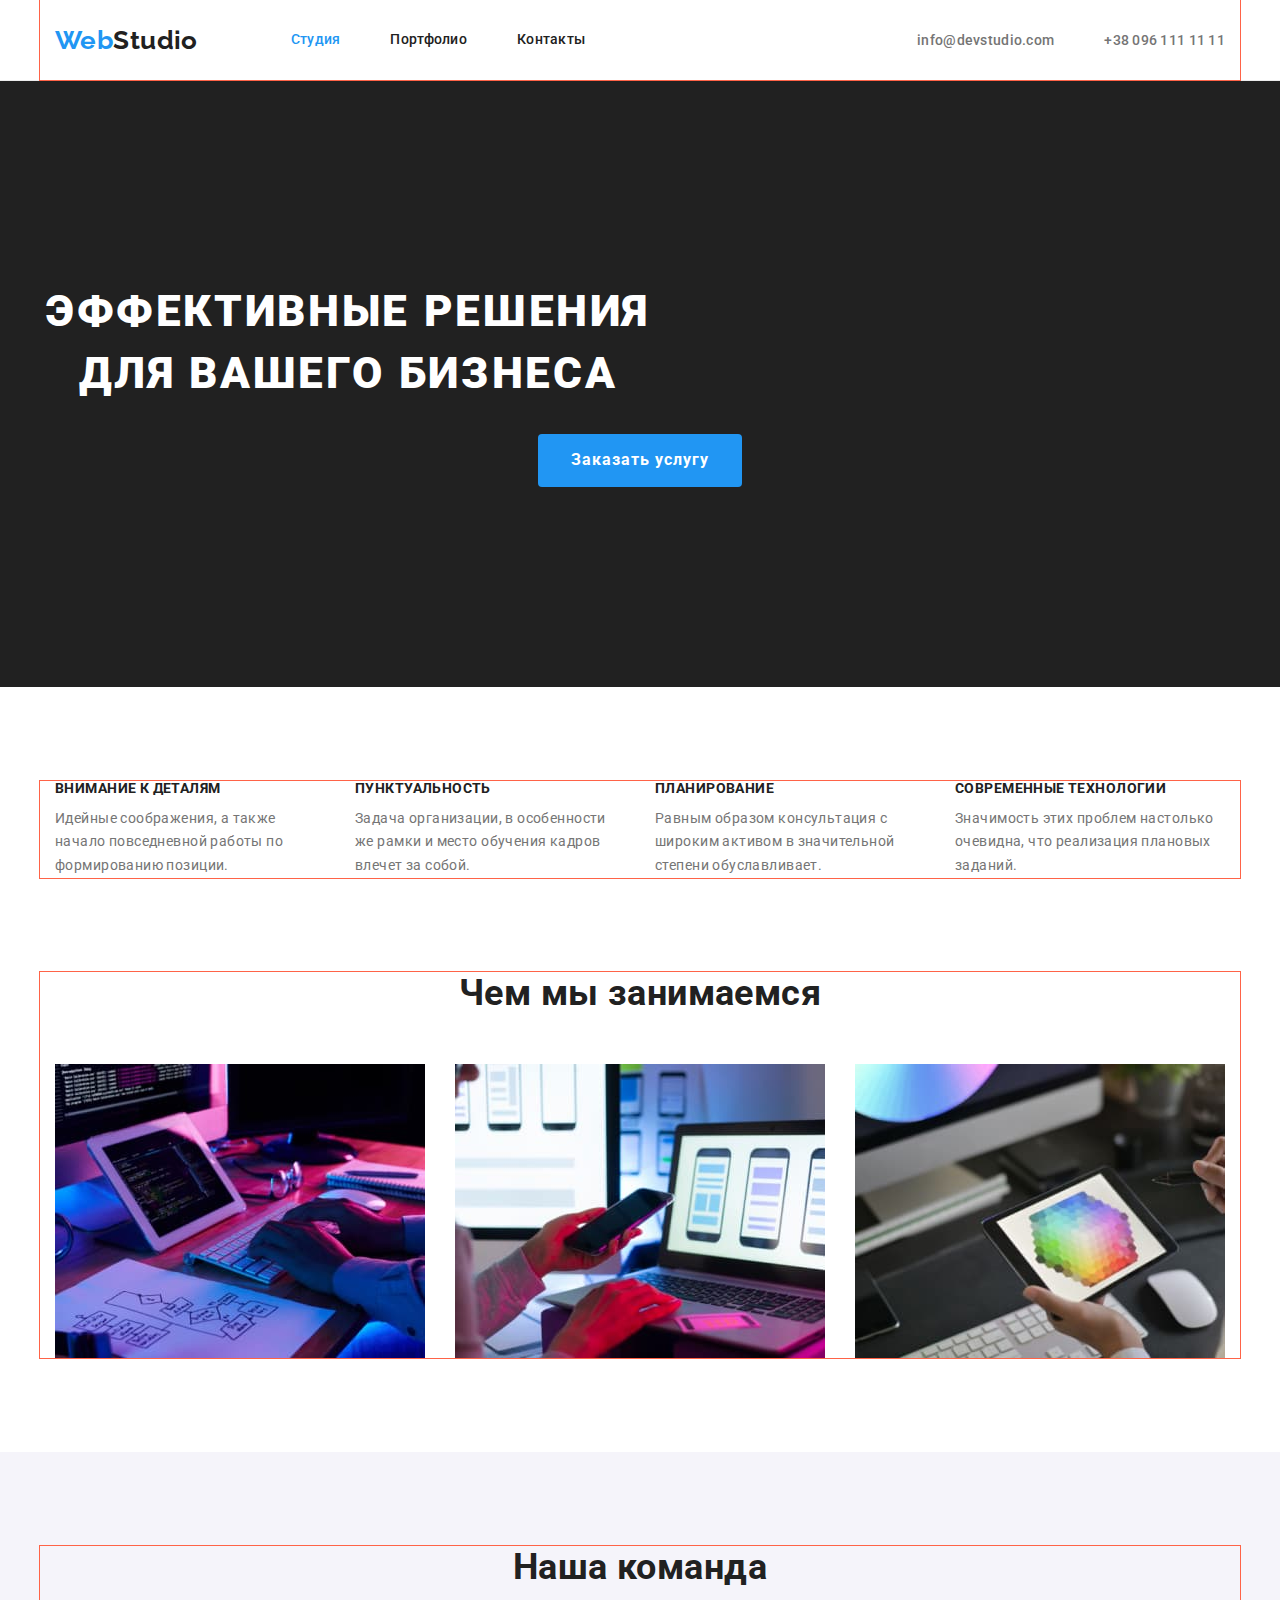
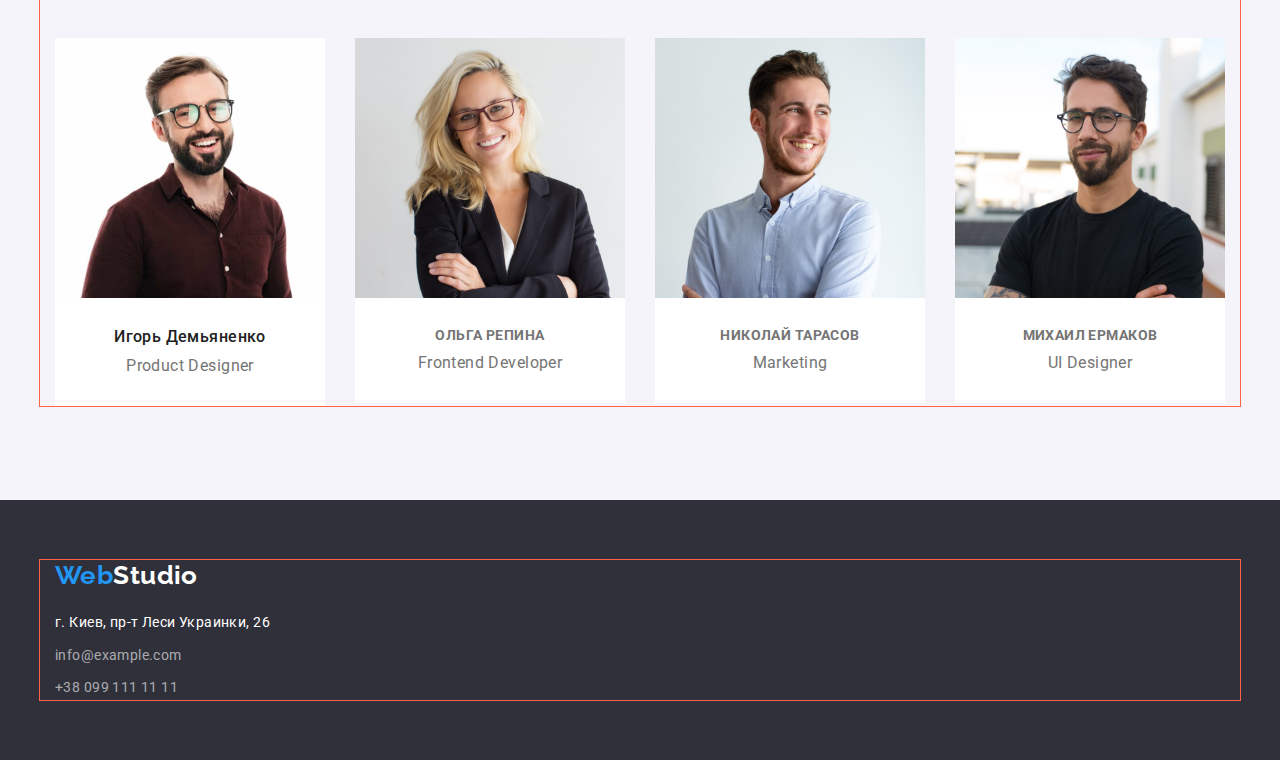
==== commit 2a503d4f: "исправления" ====
--- a/index.html
+++ b/index.html
@@ -40,8 +40,9 @@
         <button type="button" class="button prymery">Заказать услугу</button>
       </section>
       <section class="section">
-        <h2 class="section-tittlen">Наши преимущества</h2>
         <div class="container">
+          <h2 class="section-tittlen">Наши преимущества</h2>
+
           <ul class="feature list">
             <li class="item">
               <h3 class="tittle">Внимание к деталям</h3>
@@ -127,10 +128,15 @@
       <div class="container">
         <a href="./index.html" class="logo link">Web<span class="logo-white">Studio</span> </a>
         <address>
+          <p class="foot">г. Киев, пр-т Леси Украинки, 26</p>
+
           <ul class="address list">
-            <li class="address">г. Киев, пр-т Леси Украинки, 26</li>
-            <li><a href="mailto:info@example.com" class="address-link">info@example.com</a></li>
-            <li><a href="tel:+380961111111" class="address-link">+38 099 111 11 11</a></li>
+            <li class="address">
+              <a href="mailto:info@example.com" class="address-link">info@example.com</a>
+            </li>
+            <li class="address">
+              <a href="tel:+380961111111" class="address-link">+38 099 111 11 11</a>
+            </li>
           </ul>
         </address>
       </div>
--- a/css/styless.css
+++ b/css/styless.css
@@ -33,9 +33,7 @@
 /* heder */
 
 .page-header {
-border-bottom-width: 1px;
-border-bottom-style: solid;
-border-bottom-color: var(--page-header-border-color);
+border-bottom: 1px solid var(--page-header-border-color);
 }
 
 .main-nav,
@@ -127,10 +125,10 @@
 .container {
   margin-left: auto;
   margin-right: auto;
-  width: 1230px;
+  width: 1200px;
   padding-left: 15px;
   padding-right: 15px;
- outline: 2px solid teal;
+  outline: 1px solid tomato;
 }
 
 .link {
@@ -145,28 +143,37 @@
   text-align: center;
   padding-bottom: 200px;
   padding-top: 200px;
-  margin-bottom: 94px;
-}
-.hero {
+  
+}
+.hero { 
   margin-top: 0;
   margin-bottom: 30px;
-  color: var(--white-color);
-
+
+  color: var(--white-color);
+
+width: 696px;
   font-weight: 900;
   font-size: 44px;
   line-height: 1.4;
   letter-spacing: 0.06em;
   text-transform: uppercase;
-}
+  text-align: center;
+}
+
 /* SECTION*/
 
 .section {
   padding-bottom: 94px;
-  /* padding-top: 94px; */
-}
-
+  padding-top: 94px;
+}
+.section:nth-child(3) {
+  padding-top: 0;
+}
 /* секция НАШИ ПРЕИМУЩЕСТВА */
 
+.feature > .item {
+  width: 270px;
+}
 .section-tittle {
   margin-top: 0;
   margin-bottom: 50px;
@@ -322,7 +329,7 @@
 .examples {
   display: flex;
   flex-wrap: wrap;
-  justify-content: space-between;
+  
 }
 .examples > .items {
   width: 370px;
@@ -340,7 +347,9 @@
   padding-bottom: 20px;
   padding-left: 24px;
   padding-right: 24px;
-border: 1px solid var(--border-card-content);
+border-right: 1px solid var(--border-card-content);
+border-left: 1px solid var(--border-card-content);
+border-bottom: 1px solid var(--border-card-content);
 }
 
 /* IMG */
@@ -361,22 +370,35 @@
 
   background-color: var(--accent-footer-bgc);
 }
-.address.list {
+
+address {
   margin-top: 20px;
 }
 
 
-.address {
+.foot {
+  margin-top: 0;
   margin-bottom: 9px;
   color: var(--white-color);
-
+  
   line-height: 1.7;
   letter-spacing: 0.03em;
   font-style: normal;
 }
+
+.address {
+  margin-bottom: 9px;
+  color: var(--white-color);
+
+  line-height: 1.7;
+  letter-spacing: 0.03em;
+  font-style: normal;
+}
+.address:last-child {
+  margin-bottom: 0;
+}
+
 .address-link {
-  margin-bottom: 9px;
-
   color: rgba(255, 255, 255, 0.6);
 
   font-style: normal;
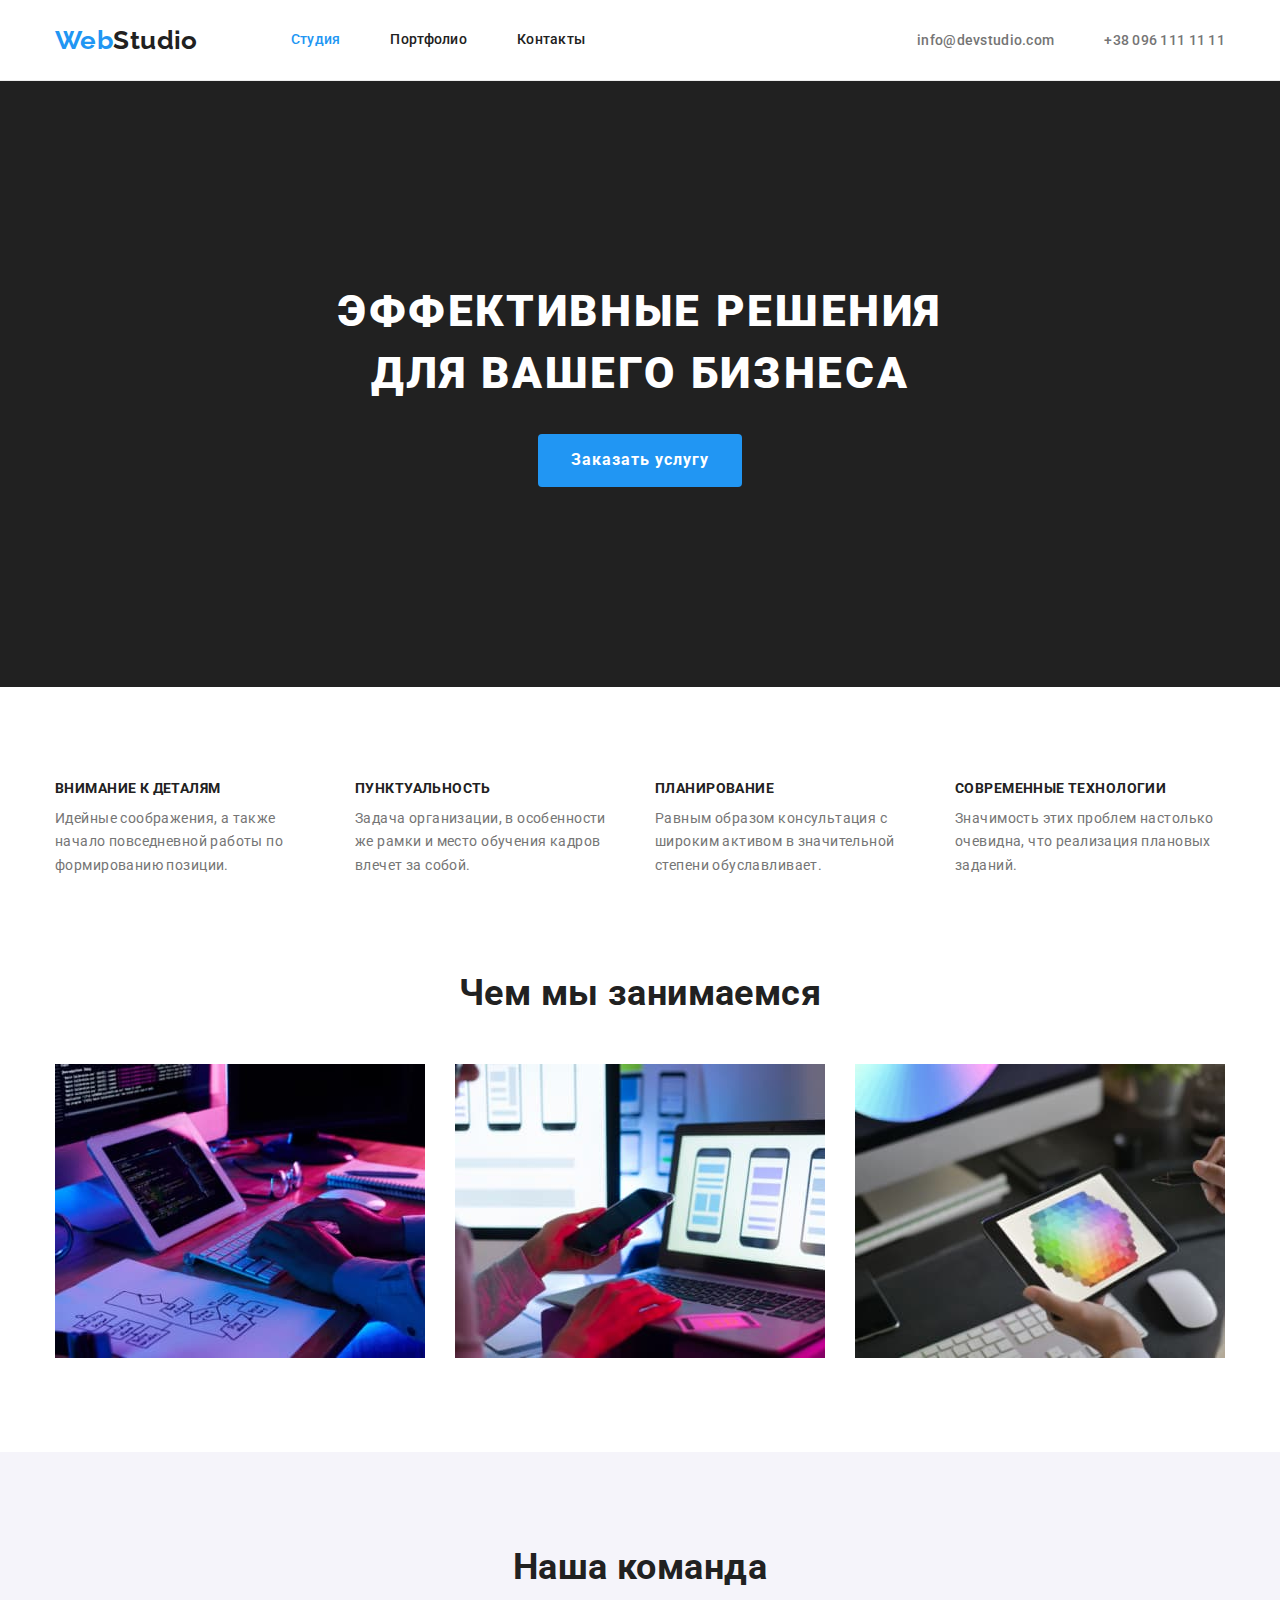
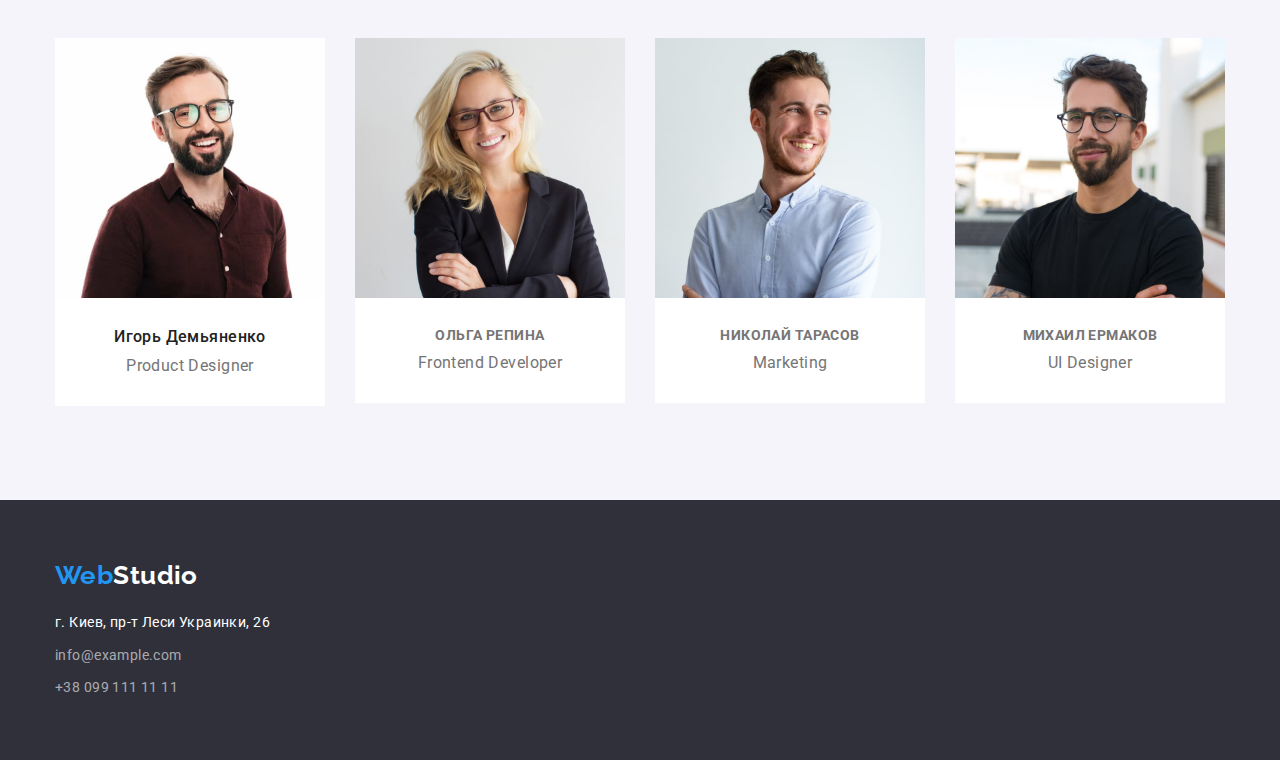
==== commit c258d51b: "скрывает заголовки Н1 и Н2,ставит текст секции герой по центру" ====
--- a/index.html
+++ b/index.html
@@ -41,7 +41,7 @@
       </section>
       <section class="section">
         <div class="container">
-          <h2 class="section-tittlen">Наши преимущества</h2>
+          <h2 hidden class="section-tittle">Наши преимущества</h2>
 
           <ul class="feature list">
             <li class="item">
--- a/css/styless.css
+++ b/css/styless.css
@@ -128,7 +128,6 @@
   width: 1200px;
   padding-left: 15px;
   padding-right: 15px;
-  outline: 1px solid tomato;
 }
 
 .link {
@@ -146,10 +145,10 @@
   
 }
 .hero { 
-  margin-top: 0;
+  margin: auto;
   margin-bottom: 30px;
 
-  color: var(--white-color);
+color: var(--white-color);
 
 width: 696px;
   font-weight: 900;
@@ -185,12 +184,6 @@
   font-size: 36px;
   line-height: 1.17;
   text-align: center;
-}
-
-/* СКРЫТИЕ h2 (СТУДИЯ) И h1 (ПОРТФОЛИО)*/
-
-.section-tittlen {
-  display: none;
 }
 
 /* СПИСОК ПРЕИМУЩЕСТВ (СЕТКА ФЛЕКС) */
